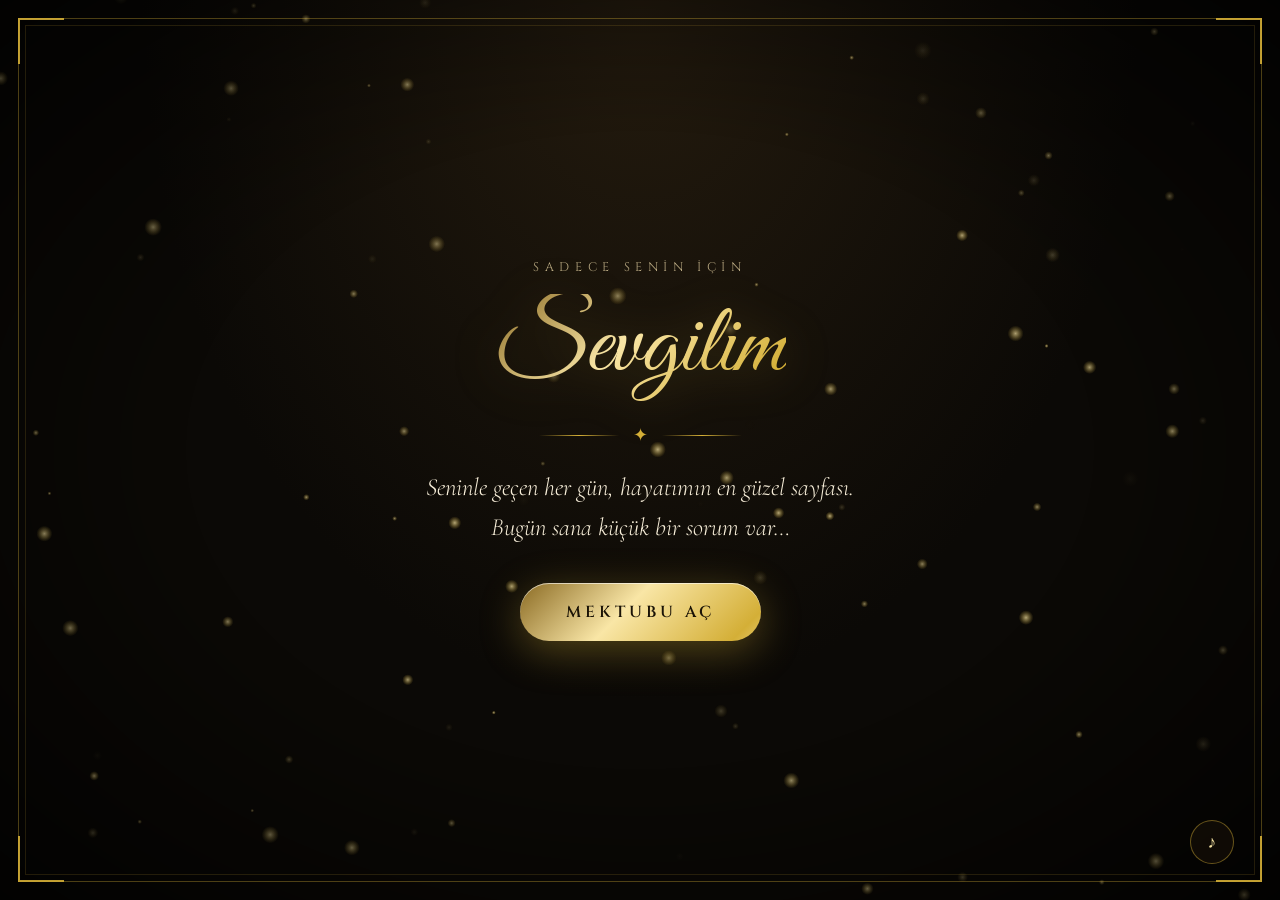
==== yildonumu/index.html @ 9462968a "Yıl dönümü date davet sayfası eklendi" ====
<!DOCTYPE html>
<html lang="tr">
<head>
<meta charset="UTF-8" />
<meta name="viewport" content="width=device-width, initial-scale=1.0, maximum-scale=1.0, user-scalable=no" />
<title>Bir Davet ♥</title>
<link rel="preconnect" href="https://fonts.googleapis.com" />
<link rel="preconnect" href="https://fonts.gstatic.com" crossorigin />
<link href="https://fonts.googleapis.com/css2?family=Cormorant+Garamond:ital,wght@0,300;0,400;0,600;1,300;1,400&family=Great+Vibes&family=Cinzel:wght@400;600&display=swap" rel="stylesheet" />
<style>
  :root {
    --bg: #0b0906;
    --bg2: #15110b;
    --gold1: #f9e6a6;
    --gold2: #d4af37;
    --gold3: #a8822a;
    --gold4: #6e531b;
    --cream: #f5ecd7;
    --muted: #b9a982;
    --gold-grad: linear-gradient(135deg, #8a6a23 0%, #f9e6a6 22%, #d4af37 45%, #fff3c4 60%, #b8902f 80%, #7a5a1c 100%);
  }
  * { box-sizing: border-box; margin: 0; padding: 0; }
  html, body { height: 100%; }
  body {
    background: radial-gradient(ellipse at top, #241b0e 0%, var(--bg) 55%) fixed, var(--bg);
    color: var(--cream);
    font-family: "Cormorant Garamond", serif;
    overflow: hidden;
    -webkit-font-smoothing: antialiased;
  }
  #particles { position: fixed; inset: 0; z-index: 0; pointer-events: none; }
  #confetti { position: fixed; inset: 0; z-index: 50; pointer-events: none; }

  /* Vignette + frame */
  .vignette { position: fixed; inset: 0; pointer-events: none; z-index: 1;
    background: radial-gradient(ellipse at center, transparent 50%, rgba(0,0,0,.75) 100%); }
  .frame { position: fixed; inset: 18px; z-index: 2; pointer-events: none;
    border: 1px solid rgba(212,175,55,.35); }
  .frame::before { content: ""; position: absolute; inset: 6px; border: 1px solid rgba(212,175,55,.15); }
  .corner { position: absolute; width: 46px; height: 46px; border-color: var(--gold2); border-style: solid; opacity: .9; }
  .corner.tl { top: -1px; left: -1px; border-width: 2px 0 0 2px; }
  .corner.tr { top: -1px; right: -1px; border-width: 2px 2px 0 0; }
  .corner.bl { bottom: -1px; left: -1px; border-width: 0 0 2px 2px; }
  .corner.br { bottom: -1px; right: -1px; border-width: 0 2px 2px 0; }

  /* Screens */
  .screen {
    position: fixed; inset: 0; z-index: 5;
    display: flex; flex-direction: column; align-items: center; justify-content: center;
    padding: 60px 28px; text-align: center;
    opacity: 0; visibility: hidden; transform: translateY(24px) scale(.98);
    transition: opacity .9s ease, transform .9s cubic-bezier(.2,.8,.2,1), visibility .9s;
    overflow-y: auto;
  }
  .screen.active { opacity: 1; visibility: visible; transform: none; }

  .gold-text {
    background: var(--gold-grad); background-size: 200% 200%;
    -webkit-background-clip: text; background-clip: text; color: transparent;
    animation: shimmer 6s ease-in-out infinite;
  }
  @keyframes shimmer { 0%,100% { background-position: 0% 50%; } 50% { background-position: 100% 50%; } }

  .eyebrow { font-family: "Cinzel", serif; letter-spacing: .45em; font-size: .78rem; color: var(--muted); text-transform: uppercase; margin-bottom: 18px; }
  .script { font-family: "Great Vibes", cursive; font-weight: 400; line-height: 1.1; }
  h1.script { font-size: clamp(3rem, 9vw, 6.2rem); filter: drop-shadow(0 4px 24px rgba(212,175,55,.25)); }
  h2.script { font-size: clamp(2.4rem, 6.5vw, 4.4rem); margin-bottom: 8px; }
  .lead { font-size: clamp(1.15rem, 2.6vw, 1.55rem); font-style: italic; color: var(--cream); opacity: .88; max-width: 640px; line-height: 1.6; font-weight: 300; }
  .question { font-family: "Cormorant Garamond", serif; font-size: clamp(1.6rem, 4.2vw, 2.6rem); font-weight: 400; max-width: 760px; line-height: 1.35; margin: 18px 0 44px; }

  .divider { display: flex; align-items: center; gap: 14px; margin: 22px auto; color: var(--gold2); }
  .divider span { width: 80px; height: 1px; background: linear-gradient(90deg, transparent, var(--gold2), transparent); }
  .divider i { font-style: normal; font-size: 1.1rem; }

  /* Ring emblem */
  .emblem { width: 110px; height: 110px; margin-bottom: 18px; position: relative; }
  .emblem svg { width: 100%; height: 100%; filter: drop-shadow(0 0 18px rgba(212,175,55,.45)); animation: float 5s ease-in-out infinite; }
  @keyframes float { 0%,100% { transform: translateY(0); } 50% { transform: translateY(-8px); } }

  /* Buttons */
  .btn-row { display: flex; gap: 28px; justify-content: center; align-items: center; min-height: 70px; position: relative; flex-wrap: wrap; }
  .btn {
    font-family: "Cinzel", serif; letter-spacing: .25em; font-size: 1rem; text-transform: uppercase;
    padding: 18px 46px; border-radius: 999px; cursor: pointer; border: none; position: relative;
    transition: transform .35s ease, box-shadow .35s ease, background .35s;
  }
  .btn-gold {
    background: var(--gold-grad); background-size: 200% 200%; color: #1a1306; font-weight: 600;
    box-shadow: 0 10px 40px rgba(212,175,55,.35), inset 0 1px 0 rgba(255,255,255,.6);
    animation: shimmer 5s ease-in-out infinite, pulse 2.4s ease-in-out infinite;
  }
  .btn-gold:hover { transform: translateY(-3px) scale(1.04); box-shadow: 0 16px 60px rgba(212,175,55,.55); }
  @keyframes pulse { 0%,100% { box-shadow: 0 10px 40px rgba(212,175,55,.35); } 50% { box-shadow: 0 10px 60px rgba(212,175,55,.6); } }
  .btn-ghost {
    background: rgba(255,255,255,.02); color: var(--gold1);
    border: 1px solid rgba(212,175,55,.55); backdrop-filter: blur(4px);
  }
  .btn-ghost:hover { background: rgba(212,175,55,.08); }
  #noBtn { transition: left .38s cubic-bezier(.3,1.4,.5,1), top .38s cubic-bezier(.3,1.4,.5,1), transform .3s ease, opacity .3s; z-index: 30; }
  #noBtn.runaway { position: fixed; }
  .no-msg { margin-top: 34px; min-height: 1.6em; font-style: italic; color: var(--gold1); font-size: 1.25rem; transition: opacity .4s; }

  /* Choice cards */
  .cards { display: grid; grid-template-columns: repeat(auto-fit, minmax(190px, 1fr)); gap: 20px; width: 100%; max-width: 980px; margin: 30px 0 36px; }
  .card {
    position: relative; padding: 28px 20px 24px; border-radius: 18px; cursor: pointer;
    background: linear-gradient(160deg, rgba(40,31,16,.85), rgba(16,12,7,.92));
    border: 1px solid rgba(212,175,55,.22);
    transition: transform .4s cubic-bezier(.2,.8,.2,1), border-color .4s, box-shadow .4s;
    overflow: hidden;
  }
  .card::before { content: ""; position: absolute; inset: 0; background: linear-gradient(120deg, transparent 30%, rgba(249,230,166,.12) 50%, transparent 70%); transform: translateX(-100%); transition: transform .9s; }
  .card:hover::before { transform: translateX(100%); }
  .card:hover { transform: translateY(-6px); border-color: rgba(212,175,55,.6); box-shadow: 0 18px 50px rgba(0,0,0,.5), 0 0 30px rgba(212,175,55,.12); }
  .card.selected { border-color: var(--gold2); box-shadow: 0 0 0 1px var(--gold2), 0 0 40px rgba(212,175,55,.3); }
  .card.selected::after { content: "✦"; position: absolute; top: 12px; right: 16px; color: var(--gold2); font-size: 1.1rem; }
  .card .ico { font-size: 2.4rem; margin-bottom: 12px; display: block; filter: saturate(.85); }
  .card h3 { font-family: "Cinzel", serif; font-weight: 600; letter-spacing: .12em; font-size: 1rem; color: var(--gold1); margin-bottom: 8px; text-transform: uppercase; }
  .card p { font-size: 1.05rem; color: var(--muted); font-style: italic; line-height: 1.4; }

  /* Date input */
  .date-wrap { display: flex; gap: 20px; flex-wrap: wrap; justify-content: center; margin: 30px 0 14px; }
  .field { display: flex; flex-direction: column; gap: 10px; align-items: center; }
  .field label { font-family: "Cinzel", serif; letter-spacing: .3em; font-size: .72rem; color: var(--muted); text-transform: uppercase; }
  .field input {
    background: rgba(20,15,8,.85); color: var(--gold1); border: 1px solid rgba(212,175,55,.45);
    border-radius: 14px; padding: 14px 20px; font-family: "Cormorant Garamond", serif; font-size: 1.3rem;
    color-scheme: dark; outline: none; min-width: 230px; text-align: center;
  }
  .field input:focus { border-color: var(--gold2); box-shadow: 0 0 24px rgba(212,175,55,.25); }
  .times { display: flex; flex-wrap: wrap; gap: 12px; justify-content: center; margin: 18px 0 36px; }
  .chip { padding: 12px 24px; border-radius: 999px; border: 1px solid rgba(212,175,55,.35); background: rgba(20,15,8,.7); color: var(--cream); font-family: "Cormorant Garamond", serif; font-size: 1.2rem; cursor: pointer; transition: all .3s; }
  .chip:hover { border-color: var(--gold2); }
  .chip.selected { background: var(--gold-grad); color: #1a1306; border-color: transparent; font-weight: 600; }

  .steps { position: fixed; top: 42px; left: 50%; transform: translateX(-50%); display: flex; gap: 10px; z-index: 10; opacity: 0; transition: opacity .6s; }
  .steps.show { opacity: 1; }
  .steps b { width: 28px; height: 2px; background: rgba(212,175,55,.2); transition: background .5s; }
  .steps b.on { background: var(--gold2); }

  .back { position: fixed; bottom: 40px; left: 50px; z-index: 10; background: none; border: none; color: var(--muted); font-family: "Cinzel", serif; letter-spacing: .25em; font-size: .75rem; cursor: pointer; opacity: 0; pointer-events: none; transition: opacity .5s, color .3s; }
  .back.show { opacity: 1; pointer-events: auto; }
  .back:hover { color: var(--gold1); }

  /* Invitation card */
  .invite {
    position: relative; max-width: 560px; width: 100%; padding: 54px 44px 44px;
    background: linear-gradient(170deg, #1d160b, #0f0b06);
    border-radius: 6px; box-shadow: 0 30px 90px rgba(0,0,0,.7), 0 0 60px rgba(212,175,55,.15);
    margin: 10px 0 30px;
  }
  .invite::before { content: ""; position: absolute; inset: 10px; border: 1px solid rgba(212,175,55,.55); pointer-events: none; }
  .invite::after { content: ""; position: absolute; inset: 16px; border: 1px solid rgba(212,175,55,.2); pointer-events: none; }
  .invite .seal { width: 64px; height: 64px; margin: -86px auto 18px; border-radius: 50%; background: var(--gold-grad); display: grid; place-items: center; color: #2a1d08; font-family: "Great Vibes", cursive; font-size: 2rem; box-shadow: 0 6px 24px rgba(212,175,55,.5); position: relative; z-index: 1; }
  .invite-row { display: flex; justify-content: space-between; gap: 16px; padding: 14px 0; border-bottom: 1px solid rgba(212,175,55,.15); text-align: left; }
  .invite-row:last-of-type { border-bottom: none; }
  .invite-row span:first-child { font-family: "Cinzel", serif; letter-spacing: .25em; font-size: .72rem; color: var(--muted); text-transform: uppercase; padding-top: 5px; }
  .invite-row span:last-child { font-size: 1.25rem; color: var(--gold1); text-align: right; }
  .invite .note { margin-top: 24px; font-style: italic; color: var(--cream); opacity: .85; font-size: 1.15rem; line-height: 1.6; }
  .invite .sign { font-family: "Great Vibes", cursive; font-size: 2.2rem; margin-top: 14px; }

  .heart-burst { position: fixed; pointer-events: none; z-index: 60; font-size: 1.4rem; animation: burst 1.4s ease-out forwards; }
  @keyframes burst { to { transform: translate(var(--dx), var(--dy)) scale(.4) rotate(var(--r)); opacity: 0; } }

  .fade-in-seq > * { opacity: 0; transform: translateY(14px); }
  .screen.active .fade-in-seq > * { animation: rise 1s cubic-bezier(.2,.8,.2,1) forwards; }
  .screen.active .fade-in-seq > *:nth-child(1) { animation-delay: .2s; }
  .screen.active .fade-in-seq > *:nth-child(2) { animation-delay: .45s; }
  .screen.active .fade-in-seq > *:nth-child(3) { animation-delay: .7s; }
  .screen.active .fade-in-seq > *:nth-child(4) { animation-delay: .95s; }
  .screen.active .fade-in-seq > *:nth-child(5) { animation-delay: 1.2s; }
  .screen.active .fade-in-seq > *:nth-child(6) { animation-delay: 1.45s; }
  .screen.active .fade-in-seq > *:nth-child(7) { animation-delay: 1.7s; }
  @keyframes rise { to { opacity: 1; transform: none; } }
  .fade-in-seq { display: flex; flex-direction: column; align-items: center; width: 100%; }

  .music { position: fixed; bottom: 36px; right: 46px; z-index: 10; width: 44px; height: 44px; border-radius: 50%; border: 1px solid rgba(212,175,55,.45); background: rgba(20,15,8,.7); color: var(--gold1); cursor: pointer; font-size: 1.1rem; }

  @media (max-width: 600px) {
    .frame { inset: 10px; }
    .invite { padding: 50px 24px 34px; }
    .back { left: 26px; bottom: 26px; }
    .music { right: 24px; bottom: 22px; }
    .btn { padding: 16px 34px; }
  }
</style>
</head>
<body>
<canvas id="particles"></canvas>
<canvas id="confetti"></canvas>
<div class="vignette"></div>
<div class="frame"><i class="corner tl"></i><i class="corner tr"></i><i class="corner bl"></i><i class="corner br"></i></div>

<div class="steps" id="steps"><b></b><b></b><b></b><b></b><b></b></div>
<button class="back" id="backBtn">← GERİ</button>
<button class="music" id="musicBtn" title="Müzik">♪</button>

<!-- 0: Açılış -->
<section class="screen active" id="s0">
  <div class="fade-in-seq">
    <div class="eyebrow">Sadece senin için</div>
    <h1 class="script gold-text" id="herNameTitle">Sevgilim</h1>
    <div class="divider"><span></span><i>✦</i><span></span></div>
    <p class="lead">Seninle geçen her gün, hayatımın en güzel sayfası.<br/>Bugün sana küçük bir sorum var…</p>
    <div style="height:36px"></div>
    <button class="btn btn-gold" data-go="1">Mektubu Aç</button>
  </div>
</section>

<!-- 1: Soru -->
<section class="screen" id="s1">
  <div class="fade-in-seq">
    <div class="emblem">
      <svg viewBox="0 0 120 120" fill="none">
        <defs>
          <linearGradient id="g" x1="0" y1="0" x2="1" y2="1">
            <stop offset="0" stop-color="#8a6a23"/><stop offset=".3" stop-color="#f9e6a6"/>
            <stop offset=".55" stop-color="#d4af37"/><stop offset=".75" stop-color="#fff3c4"/><stop offset="1" stop-color="#7a5a1c"/>
          </linearGradient>
        </defs>
        <circle cx="46" cy="70" r="28" stroke="url(#g)" stroke-width="5"/>
        <circle cx="74" cy="70" r="28" stroke="url(#g)" stroke-width="5"/>
        <path d="M60 14 l6 9 -6 9 -6 -9z" fill="url(#g)"/>
        <path d="M60 32 v8" stroke="url(#g)" stroke-width="2"/>
      </svg>
    </div>
    <div class="eyebrow" id="yearsEyebrow">Evlilik Yıl Dönümümüz</div>
    <h2 class="question">Yıl dönümümüzde benimle<br/><span class="script gold-text" style="font-size:1.6em">romantik bir akşam yemeğine</span><br/>çıkmak ister misin?</h2>
    <div class="btn-row" id="btnRow">
      <button class="btn btn-gold" id="yesBtn">Evet ♥</button>
      <button class="btn btn-ghost" id="noBtn">Hayır</button>
    </div>
    <div class="no-msg" id="noMsg"></div>
  </div>
</section>

<!-- 2: Evet kutlama -->
<section class="screen" id="s2">
  <div class="fade-in-seq">
    <div class="eyebrow">Biliyordum</div>
    <h1 class="script gold-text">Evet dedin!</h1>
    <div class="divider"><span></span><i>♥</i><span></span></div>
    <p class="lead">Kalbim yine sana ilk günkü gibi çarpıyor.<br/>Şimdi bu geceyi birlikte, en ince detayına kadar planlayalım.</p>
    <div style="height:40px"></div>
    <button class="btn btn-gold" data-go="3">Planlamaya Başla</button>
  </div>
</section>

<!-- 3: Tarih & saat -->
<section class="screen" id="s3">
  <div class="fade-in-seq">
    <div class="eyebrow">Birinci Adım</div>
    <h2 class="script gold-text">Ne zaman?</h2>
    <p class="lead">Takvimde yıldızla işaretleyeceğimiz geceyi sen seç.</p>
    <div class="date-wrap">
      <div class="field"><label>Tarih</label><input type="date" id="dateInput" /></div>
    </div>
    <div class="times" id="times">
      <button class="chip" data-v="19:00">19:00</button>
      <button class="chip" data-v="19:30">19:30</button>
      <button class="chip" data-v="20:00">20:00</button>
      <button class="chip" data-v="20:30">20:30</button>
      <button class="chip" data-v="21:00">21:00</button>
    </div>
    <button class="btn btn-gold" id="next3">Devam</button>
  </div>
</section>

<!-- 4: Mutfak -->
<section class="screen" id="s4">
  <div class="fade-in-seq">
    <div class="eyebrow">İkinci Adım</div>
    <h2 class="script gold-text">Canın ne çekiyor?</h2>
    <p class="lead">O geceki sofranın ruhunu sen belirle.</p>
    <div class="cards" data-group="cuisine">
      <div class="card" data-v="İtalyan Restoranı"><span class="ico">🍝</span><h3>İtalyan</h3><p>Mum ışığında trüflü makarna ve şarap</p></div>
      <div class="card" data-v="Japon & Suşi"><span class="ico">🍣</span><h3>Japon</h3><p>Zarif suşi tabakları, sakin bir atmosfer</p></div>
      <div class="card" data-v="Steakhouse"><span class="ico">🥩</span><h3>Steakhouse</h3><p>Kusursuz pişmiş et, kadife koltuklar</p></div>
      <div class="card" data-v="Boğaz'da Balık"><span class="ico">🐟</span><h3>Deniz Kenarı</h3><p>Boğaz manzarası eşliğinde balık</p></div>
      <div class="card" data-v="Fransız Bistrosu"><span class="ico">🥂</span><h3>Fransız</h3><p>Şampanya, şık tabaklar, Paris havası</p></div>
      <div class="card" data-v="Sürpriz – Bana bırak"><span class="ico">🎁</span><h3>Sürpriz</h3><p>Gözlerini kapat, gerisini bana bırak</p></div>
    </div>
    <button class="btn btn-gold" id="next4">Devam</button>
  </div>
</section>

<!-- 5: Tatlı -->
<section class="screen" id="s5">
  <div class="fade-in-seq">
    <div class="eyebrow">Üçüncü Adım</div>
    <h2 class="script gold-text">Ve en tatlı kısım…</h2>
    <p class="lead">Gecenin finalini hangi tatlıyla yapalım?</p>
    <div class="cards" data-group="dessert">
      <div class="card" data-v="Çikolatalı Sufle"><span class="ico">🍫</span><h3>Sufle</h3><p>Sıcacık, akışkan çikolata</p></div>
      <div class="card" data-v="Tiramisu"><span class="ico">☕</span><h3>Tiramisu</h3><p>İtalya'dan bir öpücük</p></div>
      <div class="card" data-v="Cheesecake"><span class="ico">🍰</span><h3>Cheesecake</h3><p>Frambuaz soslu, kremalı</p></div>
      <div class="card" data-v="Künefe"><span class="ico">🍯</span><h3>Künefe</h3><p>Çıtır, sıcak, bol fıstıklı</p></div>
    </div>
    <button class="btn btn-gold" id="next5">Devam</button>
  </div>
</section>

<!-- 6: Atmosfer -->
<section class="screen" id="s6">
  <div class="fade-in-seq">
    <div class="eyebrow">Son Adım</div>
    <h2 class="script gold-text">Gecenin havası</h2>
    <p class="lead">Ve son dokunuş… Gece yemekten sonra nasıl devam etsin?</p>
    <div class="cards" data-group="after">
      <div class="card" data-v="Sahilde uzun bir yürüyüş"><span class="ico">🌙</span><h3>Yürüyüş</h3><p>Ay ışığında, el ele sahilde</p></div>
      <div class="card" data-v="Rooftop'ta bir kadeh"><span class="ico">🍸</span><h3>Rooftop</h3><p>Şehrin ışıklarına karşı bir kadeh</p></div>
      <div class="card" data-v="Evde dans & film"><span class="ico">🎶</span><h3>Evde Dans</h3><p>Bizim şarkımız, loş ışık, film</p></div>
      <div class="card" data-v="Bir sürpriz daha"><span class="ico">✨</span><h3>Sürpriz</h3><p>Gecenin bir sırrı daha var…</p></div>
    </div>
    <button class="btn btn-gold" id="next6">Davetiyemi Hazırla</button>
  </div>
</section>

<!-- 7: Davetiye -->
<section class="screen" id="s7">
  <div class="fade-in-seq">
    <div class="eyebrow" style="margin-bottom:56px">Davetiyen hazır</div>
    <div class="invite">
      <div class="seal">♥</div>
      <div class="eyebrow" style="letter-spacing:.35em;margin-bottom:6px">Yıl Dönümü Daveti</div>
      <h2 class="script gold-text" id="inviteTitle" style="font-size:3rem">Sen & Ben</h2>
      <div class="divider"><span></span><i>✦</i><span></span></div>
      <div class="invite-row"><span>Tarih</span><span id="rDate">—</span></div>
      <div class="invite-row"><span>Saat</span><span id="rTime">—</span></div>
      <div class="invite-row"><span>Sofra</span><span id="rCuisine">—</span></div>
      <div class="invite-row"><span>Tatlı</span><span id="rDessert">—</span></div>
      <div class="invite-row"><span>Sonrası</span><span id="rAfter">—</span></div>
      <p class="note">Kıyafet: En güzel gülüşün.<br/>Tek şart: Telefonlar çantada, gözler bende. ♥</p>
      <div class="sign gold-text" id="signName">Seni seven kocan</div>
    </div>
    <div class="btn-row">
      <a class="btn btn-gold" id="waBtn" target="_blank" style="text-decoration:none">WhatsApp'tan Gönder</a>
      <button class="btn btn-ghost" id="restartBtn">Baştan</button>
    </div>
  </div>
</section>

<script>
/* ============ KİŞİSELLEŞTİR ============ */
const CONFIG = {
  herName: "Sevgilim",          // Eşinin adı / hitap (ör. "Ayşe" ya da "Prensesim")
  hisName: "Seni seven kocan",  // İmza
  years: 0,                     // Kaçıncı yıl dönümü? (0 = gösterme)
  whatsappNumber: ""            // Cevabın gelmesini istediğin numara, ör: "905321234567" (boş = kişi seçer)
};
/* ======================================= */

document.getElementById("herNameTitle").textContent = CONFIG.herName;
document.getElementById("signName").textContent = CONFIG.hisName;
if (CONFIG.years > 0) document.getElementById("yearsEyebrow").textContent = CONFIG.years + ". Evlilik Yıl Dönümümüz";

const state = { date: "", time: "", cuisine: "", dessert: "", after: "" };
let current = 0;
const navStack = [];
const stepsEl = document.getElementById("steps");
const backBtn = document.getElementById("backBtn");

function go(n, push = true) {
  const from = document.getElementById("s" + current);
  const to = document.getElementById("s" + n);
  if (!to || n === current) return;
  if (push) navStack.push(current);
  from.classList.remove("active");
  to.classList.add("active");
  current = n;
  // progress bar for planning steps 3..7
  stepsEl.classList.toggle("show", n >= 3);
  [...stepsEl.children].forEach((b, i) => b.classList.toggle("on", i <= n - 3));
  backBtn.classList.toggle("show", n >= 3);
  resetNo();
}
document.querySelectorAll("[data-go]").forEach(b => b.addEventListener("click", () => go(+b.dataset.go)));
backBtn.addEventListener("click", () => { const p = navStack.pop(); if (p !== undefined) go(p, false); });

/* ============ KAÇAN "HAYIR" BUTONU ============ */
const noBtn = document.getElementById("noBtn");
const yesBtn = document.getElementById("yesBtn");
const noMsg = document.getElementById("noMsg");
const msgs = [
  "Hmm, emin misin? 🤨",
  "Yanlış butona gidiyorsun galiba…",
  "O buton bugün çalışmıyor 😌",
  "Yakalayamazsın! 💨",
  "Kalbimi kırma ama 🥺",
  "Bak 'Evet' orada duruyor, çok yalnız…",
  "Pes et artık, sen de istiyorsun ♥",
  "Hayır diye bir seçenek yok aslında 😇"
];
let tries = 0, yesScale = 1;

function moveNo() {
  const r = noBtn.getBoundingClientRect();
  if (!noBtn.classList.contains("runaway")) {
    noBtn.style.left = r.left + "px";
    noBtn.style.top = r.top + "px";
    noBtn.classList.add("runaway");
    document.body.appendChild(noBtn); // sabit konumlandırma ebeveyn transform'undan etkilenmesin
    void noBtn.offsetWidth;
  }
  const pad = 40;
  const maxX = window.innerWidth - r.width - pad;
  const maxY = window.innerHeight - r.height - pad;
  let x, y, guard = 0;
  do {
    x = pad + Math.random() * (maxX - pad);
    y = pad + Math.random() * (maxY - pad);
    guard++;
  } while (guard < 30 && (Math.hypot(x - r.left, y - r.top) < 220 || overlapsYes(x, y, r)));
  noBtn.style.left = x + "px";
  noBtn.style.top = y + "px";
  noBtn.style.transform = `rotate(${(Math.random() * 30 - 15).toFixed(1)}deg)`;

  noMsg.textContent = msgs[tries % msgs.length];
  tries++;
  yesScale = Math.min(1.6, yesScale + 0.06);
  yesBtn.style.transform = `scale(${yesScale})`;
  if (tries > 6) noBtn.style.opacity = Math.max(0.35, 1 - (tries - 6) * 0.08);
}
function overlapsYes(x, y, r) {
  const y0 = yesBtn.getBoundingClientRect();
  return !(x + r.width + 20 < y0.left || x - 20 > y0.right || y + r.height + 20 < y0.top || y - 20 > y0.bottom);
}
function resetNo() {
  noBtn.classList.remove("runaway");
  document.getElementById("btnRow").appendChild(noBtn);
  noBtn.style.left = noBtn.style.top = noBtn.style.transform = "";
  noBtn.style.opacity = 1;
}
noBtn.addEventListener("mouseenter", moveNo);
noBtn.addEventListener("touchstart", e => { e.preventDefault(); moveNo(); }, { passive: false });
noBtn.addEventListener("click", e => { e.preventDefault(); moveNo(); });
noBtn.addEventListener("focus", () => noBtn.blur());
// Mouse yaklaşınca da kaçsın
document.addEventListener("mousemove", e => {
  if (current !== 1) return;
  const r = noBtn.getBoundingClientRect();
  const cx = r.left + r.width / 2, cy = r.top + r.height / 2;
  if (Math.hypot(e.clientX - cx, e.clientY - cy) < Math.max(r.width, r.height) * 0.75) moveNo();
});
window.addEventListener("resize", () => { if (noBtn.classList.contains("runaway")) moveNo(); });

yesBtn.addEventListener("click", e => {
  heartBurst(e.clientX, e.clientY);
  fireConfetti();
  setTimeout(() => go(2), 500);
});

/* ============ PLAN ADIMLARI ============ */
const dateInput = document.getElementById("dateInput");
const today = new Date();
dateInput.min = today.toISOString().split("T")[0];

document.querySelectorAll("#times .chip").forEach(c => c.addEventListener("click", () => {
  document.querySelectorAll("#times .chip").forEach(x => x.classList.remove("selected"));
  c.classList.add("selected"); state.time = c.dataset.v;
}));
document.querySelectorAll(".cards").forEach(group => {
  group.querySelectorAll(".card").forEach(card => card.addEventListener("click", e => {
    group.querySelectorAll(".card").forEach(x => x.classList.remove("selected"));
    card.classList.add("selected");
    state[group.dataset.group] = card.dataset.v;
    sparkle(e.clientX, e.clientY);
  }));
});

function need(cond, el) {
  if (cond) return true;
  el.animate([{ transform: "translateX(0)" }, { transform: "translateX(-8px)" }, { transform: "translateX(8px)" }, { transform: "translateX(0)" }], { duration: 350 });
  return false;
}
document.getElementById("next3").onclick = () => {
  state.date = dateInput.value;
  if (need(state.date, dateInput) && need(state.time, document.getElementById("times"))) go(4);
};
document.getElementById("next4").onclick = () => { if (need(state.cuisine, document.querySelector('[data-group="cuisine"]'))) go(5); };
document.getElementById("next5").onclick = () => { if (need(state.dessert, document.querySelector('[data-group="dessert"]'))) go(6); };
document.getElementById("next6").onclick = () => {
  if (!need(state.after, document.querySelector('[data-group="after"]'))) return;
  fillInvite(); go(7); setTimeout(fireConfetti, 600);
};

function fmtDate(v) {
  if (!v) return "—";
  const d = new Date(v + "T12:00:00");
  return d.toLocaleDateString("tr-TR", { day: "numeric", month: "long", year: "numeric", weekday: "long" });
}
function fillInvite() {
  document.getElementById("inviteTitle").textContent = CONFIG.herName + " & Ben";
  document.getElementById("rDate").textContent = fmtDate(state.date);
  document.getElementById("rTime").textContent = state.time;
  document.getElementById("rCuisine").textContent = state.cuisine;
  document.getElementById("rDessert").textContent = state.dessert;
  document.getElementById("rAfter").textContent = state.after;
  const text =
`💛 Yıl dönümü davetini kabul ediyorum! 💛

📅 Tarih: ${fmtDate(state.date)}
🕰 Saat: ${state.time}
🍽 Sofra: ${state.cuisine}
🍰 Tatlı: ${state.dessert}
🌙 Sonrası: ${state.after}

Seni seviyorum ♥`;
  const base = CONFIG.whatsappNumber ? `https://wa.me/${CONFIG.whatsappNumber}` : "https://wa.me/";
  document.getElementById("waBtn").href = `${base}?text=${encodeURIComponent(text)}`;
}
document.getElementById("restartBtn").onclick = () => {
  Object.keys(state).forEach(k => state[k] = "");
  document.querySelectorAll(".selected").forEach(x => x.classList.remove("selected"));
  dateInput.value = ""; tries = 0; yesScale = 1; yesBtn.style.transform = ""; noMsg.textContent = "";
  navStack.length = 0; go(0, false);
};

/* ============ EFEKTLER ============ */
function heartBurst(x, y) {
  for (let i = 0; i < 18; i++) {
    const h = document.createElement("div");
    h.className = "heart-burst";
    h.textContent = ["♥", "✦", "♡"][i % 3];
    h.style.left = x + "px"; h.style.top = y + "px";
    h.style.color = ["#f9e6a6", "#d4af37", "#fff3c4"][i % 3];
    const a = (Math.PI * 2 * i) / 18, d = 90 + Math.random() * 90;
    h.style.setProperty("--dx", Math.cos(a) * d + "px");
    h.style.setProperty("--dy", Math.sin(a) * d + "px");
    h.style.setProperty("--r", Math.random() * 360 + "deg");
    document.body.appendChild(h);
    setTimeout(() => h.remove(), 1500);
  }
}
function sparkle(x, y) {
  for (let i = 0; i < 8; i++) {
    const h = document.createElement("div");
    h.className = "heart-burst"; h.textContent = "✦";
    h.style.fontSize = ".9rem"; h.style.color = "#f9e6a6";
    h.style.left = x + "px"; h.style.top = y + "px";
    const a = Math.random() * Math.PI * 2, d = 30 + Math.random() * 50;
    h.style.setProperty("--dx", Math.cos(a) * d + "px");
    h.style.setProperty("--dy", Math.sin(a) * d + "px");
    h.style.setProperty("--r", "0deg");
    document.body.appendChild(h);
    setTimeout(() => h.remove(), 1500);
  }
}

// Altın toz partikülleri
const pc = document.getElementById("particles"), px = pc.getContext("2d");
let P = [];
function sizeCanvas(c) { c.width = innerWidth * devicePixelRatio; c.height = innerHeight * devicePixelRatio; c.style.width = innerWidth + "px"; c.style.height = innerHeight + "px"; }
function initParticles() {
  sizeCanvas(pc);
  const n = Math.min(110, Math.floor(innerWidth * innerHeight / 12000));
  P = Array.from({ length: n }, () => ({
    x: Math.random() * pc.width, y: Math.random() * pc.height,
    r: (Math.random() * 1.8 + .4) * devicePixelRatio,
    vy: -(Math.random() * .25 + .05) * devicePixelRatio,
    vx: (Math.random() - .5) * .15 * devicePixelRatio,
    a: Math.random() * Math.PI * 2, s: Math.random() * .02 + .005
  }));
}
function drawParticles() {
  px.clearRect(0, 0, pc.width, pc.height);
  for (const p of P) {
    p.x += p.vx; p.y += p.vy; p.a += p.s;
    if (p.y < -10) { p.y = pc.height + 10; p.x = Math.random() * pc.width; }
    const alpha = .35 + Math.sin(p.a) * .35;
    const g = px.createRadialGradient(p.x, p.y, 0, p.x, p.y, p.r * 4);
    g.addColorStop(0, `rgba(255,236,170,${alpha})`);
    g.addColorStop(1, "rgba(212,175,55,0)");
    px.fillStyle = g;
    px.beginPath(); px.arc(p.x, p.y, p.r * 4, 0, Math.PI * 2); px.fill();
  }
  requestAnimationFrame(drawParticles);
}
initParticles(); drawParticles();

// Altın konfeti
const cc = document.getElementById("confetti"), cx = cc.getContext("2d");
let C = [], confettiRunning = false;
function fireConfetti() {
  sizeCanvas(cc);
  const colors = ["#f9e6a6", "#d4af37", "#fff3c4", "#b8902f", "#ffffff"];
  for (let i = 0; i < 180; i++) {
    C.push({
      x: cc.width / 2 + (Math.random() - .5) * 200, y: cc.height * .55,
      vx: (Math.random() - .5) * 22 * devicePixelRatio, vy: -(Math.random() * 18 + 8) * devicePixelRatio,
      w: (Math.random() * 8 + 4) * devicePixelRatio, h: (Math.random() * 4 + 2) * devicePixelRatio,
      rot: Math.random() * 6, vr: (Math.random() - .5) * .3,
      c: colors[(Math.random() * colors.length) | 0], life: 0
    });
  }
  if (!confettiRunning) { confettiRunning = true; drawConfetti(); }
}
function drawConfetti() {
  cx.clearRect(0, 0, cc.width, cc.height);
  C = C.filter(p => p.y < cc.height + 40 && p.life < 400);
  for (const p of C) {
    p.vy += .45 * devicePixelRatio; p.vx *= .985; p.vy *= .985;
    p.x += p.vx; p.y += p.vy; p.rot += p.vr; p.life++;
    cx.save(); cx.translate(p.x, p.y); cx.rotate(p.rot);
    cx.fillStyle = p.c; cx.globalAlpha = .95;
    cx.fillRect(-p.w / 2, -p.h / 2, p.w, p.h * Math.abs(Math.cos(p.rot * 2)));
    cx.restore();
  }
  if (C.length) requestAnimationFrame(drawConfetti); else { confettiRunning = false; cx.clearRect(0, 0, cc.width, cc.height); }
}
window.addEventListener("resize", initParticles);

// Yumuşak romantik müzik (Web Audio – dosya gerekmez)
let audioCtx = null, playing = false, musicTimer = null;
const musicBtn = document.getElementById("musicBtn");
const chords = [[261.63, 329.63, 392.0, 493.88], [220.0, 261.63, 329.63, 392.0], [174.61, 220.0, 261.63, 329.63], [196.0, 246.94, 293.66, 392.0]];
function playChord(i) {
  const t = audioCtx.currentTime;
  chords[i % chords.length].forEach((f, k) => {
    const o = audioCtx.createOscillator(), g = audioCtx.createGain();
    o.type = "sine"; o.frequency.value = f;
    g.gain.setValueAtTime(0, t + k * .35);
    g.gain.linearRampToValueAtTime(.05, t + k * .35 + .05);
    g.gain.exponentialRampToValueAtTime(.0008, t + k * .35 + 3.2);
    o.connect(g).connect(audioCtx.destination);
    o.start(t + k * .35); o.stop(t + k * .35 + 3.3);
  });
}
musicBtn.onclick = () => {
  if (!audioCtx) audioCtx = new (window.AudioContext || window.webkitAudioContext)();
  playing = !playing;
  musicBtn.textContent = playing ? "❚❚" : "♪";
  if (playing) { let i = 0; playChord(i++); musicTimer = setInterval(() => playChord(i++), 2800); }
  else clearInterval(musicTimer);
};
</script>
</body>
</html>
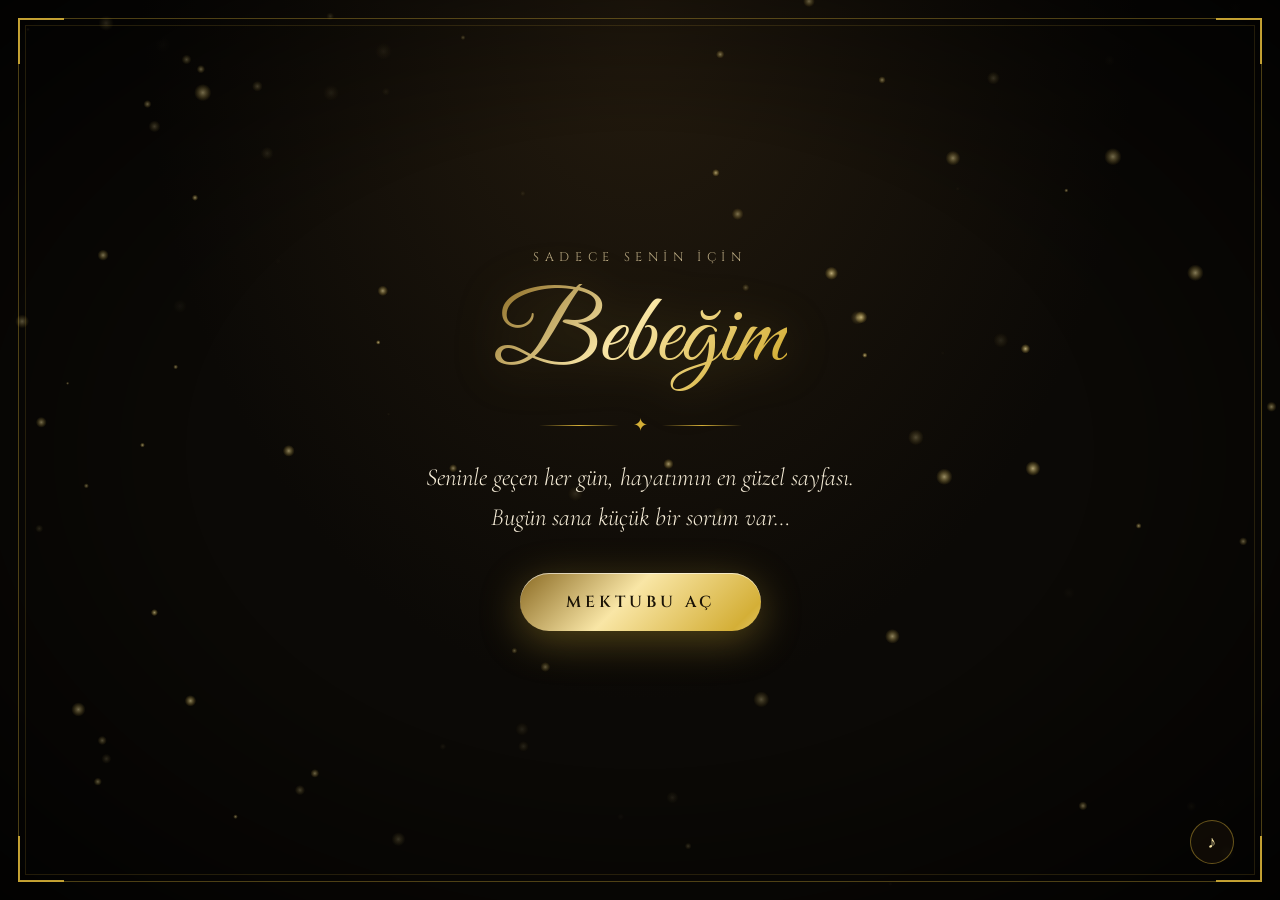
==== commit 5ab70651: "Yıl dönümü: Bebeğim hitabı, daha fazla seçenek" ====
--- a/yildonumu/index.html
+++ b/yildonumu/index.html
@@ -46,8 +46,8 @@
   /* Screens */
   .screen {
     position: fixed; inset: 0; z-index: 5;
-    display: flex; flex-direction: column; align-items: center; justify-content: center;
-    padding: 60px 28px; text-align: center;
+    display: flex; flex-direction: column; align-items: center; justify-content: flex-start;
+    padding: 70px 28px 90px; text-align: center;
     opacity: 0; visibility: hidden; transform: translateY(24px) scale(.98);
     transition: opacity .9s ease, transform .9s cubic-bezier(.2,.8,.2,1), visibility .9s;
     overflow-y: auto;
@@ -101,9 +101,9 @@
   .no-msg { margin-top: 34px; min-height: 1.6em; font-style: italic; color: var(--gold1); font-size: 1.25rem; transition: opacity .4s; }
 
   /* Choice cards */
-  .cards { display: grid; grid-template-columns: repeat(auto-fit, minmax(190px, 1fr)); gap: 20px; width: 100%; max-width: 980px; margin: 30px 0 36px; }
+  .cards { display: grid; grid-template-columns: repeat(auto-fill, minmax(165px, 1fr)); gap: 16px; width: 100%; max-width: 1080px; margin: 30px 0 36px; }
   .card {
-    position: relative; padding: 28px 20px 24px; border-radius: 18px; cursor: pointer;
+    position: relative; padding: 22px 16px 18px; border-radius: 18px; cursor: pointer;
     background: linear-gradient(160deg, rgba(40,31,16,.85), rgba(16,12,7,.92));
     border: 1px solid rgba(212,175,55,.22);
     transition: transform .4s cubic-bezier(.2,.8,.2,1), border-color .4s, box-shadow .4s;
@@ -114,7 +114,7 @@
   .card:hover { transform: translateY(-6px); border-color: rgba(212,175,55,.6); box-shadow: 0 18px 50px rgba(0,0,0,.5), 0 0 30px rgba(212,175,55,.12); }
   .card.selected { border-color: var(--gold2); box-shadow: 0 0 0 1px var(--gold2), 0 0 40px rgba(212,175,55,.3); }
   .card.selected::after { content: "✦"; position: absolute; top: 12px; right: 16px; color: var(--gold2); font-size: 1.1rem; }
-  .card .ico { font-size: 2.4rem; margin-bottom: 12px; display: block; filter: saturate(.85); }
+  .card .ico { font-size: 2.1rem; margin-bottom: 10px; display: block; filter: saturate(.85); }
   .card h3 { font-family: "Cinzel", serif; font-weight: 600; letter-spacing: .12em; font-size: 1rem; color: var(--gold1); margin-bottom: 8px; text-transform: uppercase; }
   .card p { font-size: 1.05rem; color: var(--muted); font-style: italic; line-height: 1.4; }
 
@@ -172,7 +172,7 @@
   .screen.active .fade-in-seq > *:nth-child(6) { animation-delay: 1.45s; }
   .screen.active .fade-in-seq > *:nth-child(7) { animation-delay: 1.7s; }
   @keyframes rise { to { opacity: 1; transform: none; } }
-  .fade-in-seq { display: flex; flex-direction: column; align-items: center; width: 100%; }
+  .fade-in-seq { display: flex; flex-direction: column; align-items: center; width: 100%; margin: auto 0; }
 
   .music { position: fixed; bottom: 36px; right: 46px; z-index: 10; width: 44px; height: 44px; border-radius: 50%; border: 1px solid rgba(212,175,55,.45); background: rgba(20,15,8,.7); color: var(--gold1); cursor: pointer; font-size: 1.1rem; }
 
@@ -182,6 +182,10 @@
     .back { left: 26px; bottom: 26px; }
     .music { right: 24px; bottom: 22px; }
     .btn { padding: 16px 34px; }
+    .cards { grid-template-columns: repeat(2, 1fr); gap: 12px; }
+    .card { padding: 18px 10px 14px; }
+    .card h3 { font-size: .85rem; letter-spacing: .08em; }
+    .card p { font-size: .95rem; }
   }
 </style>
 </head>
@@ -199,7 +203,7 @@
 <section class="screen active" id="s0">
   <div class="fade-in-seq">
     <div class="eyebrow">Sadece senin için</div>
-    <h1 class="script gold-text" id="herNameTitle">Sevgilim</h1>
+    <h1 class="script gold-text" id="herNameTitle">Bebeğim</h1>
     <div class="divider"><span></span><i>✦</i><span></span></div>
     <p class="lead">Seninle geçen her gün, hayatımın en güzel sayfası.<br/>Bugün sana küçük bir sorum var…</p>
     <div style="height:36px"></div>
@@ -256,11 +260,15 @@
       <div class="field"><label>Tarih</label><input type="date" id="dateInput" /></div>
     </div>
     <div class="times" id="times">
+      <button class="chip" data-v="18:00">18:00</button>
+      <button class="chip" data-v="18:30">18:30</button>
       <button class="chip" data-v="19:00">19:00</button>
       <button class="chip" data-v="19:30">19:30</button>
       <button class="chip" data-v="20:00">20:00</button>
       <button class="chip" data-v="20:30">20:30</button>
       <button class="chip" data-v="21:00">21:00</button>
+      <button class="chip" data-v="21:30">21:30</button>
+      <button class="chip" data-v="22:00">22:00</button>
     </div>
     <button class="btn btn-gold" id="next3">Devam</button>
   </div>
@@ -278,6 +286,14 @@
       <div class="card" data-v="Steakhouse"><span class="ico">🥩</span><h3>Steakhouse</h3><p>Kusursuz pişmiş et, kadife koltuklar</p></div>
       <div class="card" data-v="Boğaz'da Balık"><span class="ico">🐟</span><h3>Deniz Kenarı</h3><p>Boğaz manzarası eşliğinde balık</p></div>
       <div class="card" data-v="Fransız Bistrosu"><span class="ico">🥂</span><h3>Fransız</h3><p>Şampanya, şık tabaklar, Paris havası</p></div>
+      <div class="card" data-v="Fine Dining Tadım Menüsü"><span class="ico">🍽️</span><h3>Tadım Menüsü</h3><p>Şefin elinden 7 tabaklık bir yolculuk</p></div>
+      <div class="card" data-v="Meyhane"><span class="ico">🍷</span><h3>Meyhane</h3><p>Mezeler, fasıl ve bitmeyen sohbet</p></div>
+      <div class="card" data-v="Ocakbaşı & Kebap"><span class="ico">🔥</span><h3>Ocakbaşı</h3><p>Közde pişen lezzetler, sıcacık bir sofra</p></div>
+      <div class="card" data-v="Uzak Doğu – Thai & Çin"><span class="ico">🥢</span><h3>Uzak Doğu</h3><p>Baharatlı, egzotik ve renkli</p></div>
+      <div class="card" data-v="Meksika Mutfağı"><span class="ico">🌮</span><h3>Meksika</h3><p>Taco, guacamole ve margarita</p></div>
+      <div class="card" data-v="Hint Mutfağı"><span class="ico">🍛</span><h3>Hint</h3><p>Köri, naan ve büyülü baharatlar</p></div>
+      <div class="card" data-v="Rooftop Restoran"><span class="ico">🌆</span><h3>Rooftop</h3><p>Şehrin ışıkları ayaklarımızın altında</p></div>
+      <div class="card" data-v="Evde Romantik Yemek"><span class="ico">🕯️</span><h3>Evde Ben Pişiririm</h3><p>Mumlar, müzik ve şef kocan</p></div>
       <div class="card" data-v="Sürpriz – Bana bırak"><span class="ico">🎁</span><h3>Sürpriz</h3><p>Gözlerini kapat, gerisini bana bırak</p></div>
     </div>
     <button class="btn btn-gold" id="next4">Devam</button>
@@ -293,8 +309,16 @@
     <div class="cards" data-group="dessert">
       <div class="card" data-v="Çikolatalı Sufle"><span class="ico">🍫</span><h3>Sufle</h3><p>Sıcacık, akışkan çikolata</p></div>
       <div class="card" data-v="Tiramisu"><span class="ico">☕</span><h3>Tiramisu</h3><p>İtalya'dan bir öpücük</p></div>
-      <div class="card" data-v="Cheesecake"><span class="ico">🍰</span><h3>Cheesecake</h3><p>Frambuaz soslu, kremalı</p></div>
+      <div class="card" data-v="San Sebastian Cheesecake"><span class="ico">🍰</span><h3>Cheesecake</h3><p>Yanık yüzlü, kremalı San Sebastian</p></div>
       <div class="card" data-v="Künefe"><span class="ico">🍯</span><h3>Künefe</h3><p>Çıtır, sıcak, bol fıstıklı</p></div>
+      <div class="card" data-v="Crème Brûlée"><span class="ico">🍮</span><h3>Crème Brûlée</h3><p>Çıtır karamel, ipeksi krema</p></div>
+      <div class="card" data-v="Profiterol"><span class="ico">🧁</span><h3>Profiterol</h3><p>Bol çikolata soslu klasik</p></div>
+      <div class="card" data-v="Fıstıklı Baklava & Dondurma"><span class="ico">🥮</span><h3>Baklava</h3><p>Yanında kaymaklı dondurmayla</p></div>
+      <div class="card" data-v="Çikolata Fondü"><span class="ico">🍓</span><h3>Fondü</h3><p>Çilekleri birbirimize uzatalım</p></div>
+      <div class="card" data-v="İtalyan Gelato"><span class="ico">🍨</span><h3>Gelato</h3><p>Sahilde yürürken külahta</p></div>
+      <div class="card" data-v="Magnolia"><span class="ico">🍌</span><h3>Magnolia</h3><p>Muzlu, bisküvili, hafif</p></div>
+      <div class="card" data-v="Waffle"><span class="ico">🧇</span><h3>Waffle</h3><p>Meyveli, çikolatalı, bol mutlu</p></div>
+      <div class="card" data-v="Tatlı yerine sen yeter"><span class="ico">💋</span><h3>Sen</h3><p>En tatlı şey zaten karşımda</p></div>
     </div>
     <button class="btn btn-gold" id="next5">Devam</button>
   </div>
@@ -310,7 +334,15 @@
       <div class="card" data-v="Sahilde uzun bir yürüyüş"><span class="ico">🌙</span><h3>Yürüyüş</h3><p>Ay ışığında, el ele sahilde</p></div>
       <div class="card" data-v="Rooftop'ta bir kadeh"><span class="ico">🍸</span><h3>Rooftop</h3><p>Şehrin ışıklarına karşı bir kadeh</p></div>
       <div class="card" data-v="Evde dans & film"><span class="ico">🎶</span><h3>Evde Dans</h3><p>Bizim şarkımız, loş ışık, film</p></div>
-      <div class="card" data-v="Bir sürpriz daha"><span class="ico">✨</span><h3>Sürpriz</h3><p>Gecenin bir sırrı daha var…</p></div>
+      <div class="card" data-v="Boğaz'da tekne turu"><span class="ico">⛵</span><h3>Tekne Turu</h3><p>Gece Boğaz'ında, battaniyeye sarılı</p></div>
+      <div class="card" data-v="Caz bar & canlı müzik"><span class="ico">🎷</span><h3>Caz Bar</h3><p>Loş ışık, saksafon, sen ve ben</p></div>
+      <div class="card" data-v="Sinema"><span class="ico">🎬</span><h3>Sinema</h3><p>Tek patlamış mısır, iki pipet</p></div>
+      <div class="card" data-v="Karaoke"><span class="ico">🎤</span><h3>Karaoke</h3><p>Bizim şarkımızı bağıra bağıra</p></div>
+      <div class="card" data-v="Gece kahvesi & tatlı"><span class="ico">☕</span><h3>Kahve Molası</h3><p>Şirin bir kafede uzun sohbet</p></div>
+      <div class="card" data-v="Yıldız izleme"><span class="ico">✨</span><h3>Yıldızlar</h3><p>Şehirden uzakta, gökyüzüne bakarak</p></div>
+      <div class="card" data-v="Anı fotoğrafları çekimi"><span class="ico">📸</span><h3>Fotoğraf</h3><p>Bu geceyi ölümsüzleştirelim</p></div>
+      <div class="card" data-v="Otelde konaklama"><span class="ico">🏨</span><h3>Otel</h3><p>Gece hiç bitmesin</p></div>
+      <div class="card" data-v="Bir sürpriz daha"><span class="ico">🎁</span><h3>Sürpriz</h3><p>Gecenin bir sırrı daha var…</p></div>
     </div>
     <button class="btn btn-gold" id="next6">Davetiyemi Hazırla</button>
   </div>
@@ -343,7 +375,7 @@
 <script>
 /* ============ KİŞİSELLEŞTİR ============ */
 const CONFIG = {
-  herName: "Sevgilim",          // Eşinin adı / hitap (ör. "Ayşe" ya da "Prensesim")
+  herName: "Bebeğim",           // Eşinin adı / hitap (ör. "Ayşe" ya da "Prensesim")
   hisName: "Seni seven kocan",  // İmza
   years: 0,                     // Kaçıncı yıl dönümü? (0 = gösterme)
   whatsappNumber: ""            // Cevabın gelmesini istediğin numara, ör: "905321234567" (boş = kişi seçer)
@@ -366,6 +398,7 @@
   if (!to || n === current) return;
   if (push) navStack.push(current);
   from.classList.remove("active");
+  to.scrollTop = 0;
   to.classList.add("active");
   current = n;
   // progress bar for planning steps 3..7
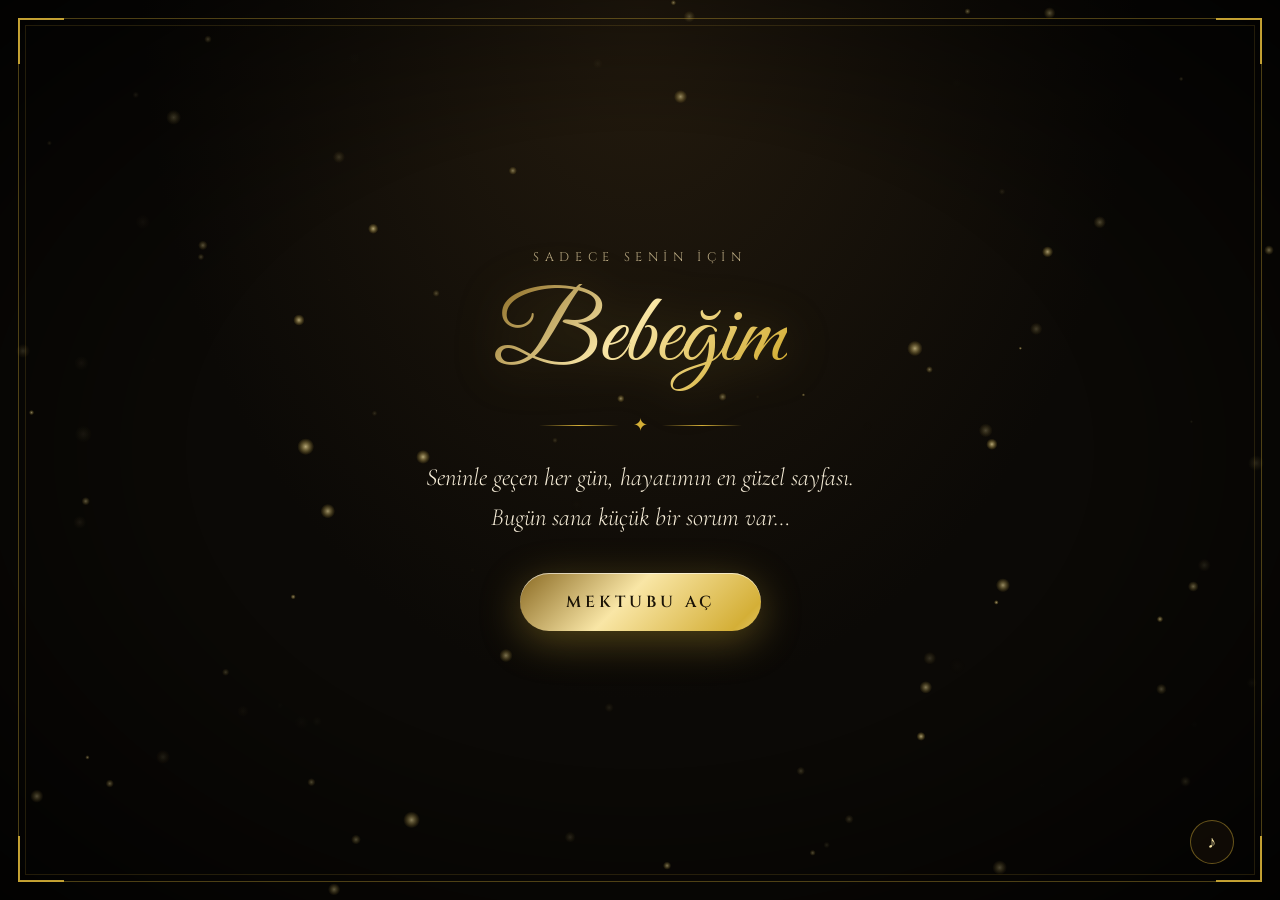
==== commit ac7e53e9: "Yıl dönümü: pizza, anı fotoğrafları, Total Eclipse of the Heart" ====
--- a/yildonumu/index.html
+++ b/yildonumu/index.html
@@ -176,6 +176,36 @@
 
   .music { position: fixed; bottom: 36px; right: 46px; z-index: 10; width: 44px; height: 44px; border-radius: 50%; border: 1px solid rgba(212,175,55,.45); background: rgba(20,15,8,.7); color: var(--gold1); cursor: pointer; font-size: 1.1rem; }
 
+
+  /* Anı fotoğrafları */
+  #memories { position: fixed; inset: 0; z-index: 4; pointer-events: none; overflow: hidden; }
+  .memory {
+    position: absolute; width: var(--w); padding: 10px 10px 34px; background: #f7f1e3;
+    border-radius: 3px; box-shadow: 0 20px 50px rgba(0,0,0,.65), 0 0 0 1px rgba(212,175,55,.5), 0 0 40px rgba(212,175,55,.18);
+    opacity: 0; transform: translateY(30px) rotate(var(--r)) scale(.85);
+    animation: memoryLife var(--life) cubic-bezier(.25,.8,.25,1) forwards;
+  }
+  .memory img { display: block; width: 100%; aspect-ratio: 4/5; object-fit: cover; border-radius: 2px; filter: sepia(.12) saturate(1.05); }
+  .memory::after { content: "♥"; position: absolute; bottom: 8px; left: 0; right: 0; text-align: center; font-size: .95rem; color: var(--gold3); }
+  .memory::before { content: ""; position: absolute; top: -10px; left: 50%; width: 70px; height: 20px; transform: translateX(-50%) rotate(-3deg); background: linear-gradient(90deg, rgba(212,175,55,.55), rgba(249,230,166,.75), rgba(212,175,55,.55)); }
+  @keyframes memoryLife {
+    0%   { opacity: 0; transform: translateY(40px) rotate(calc(var(--r) - 8deg)) scale(.8); filter: blur(6px); }
+    14%  { opacity: 1; transform: translateY(0) rotate(var(--r)) scale(1); filter: blur(0); }
+    80%  { opacity: 1; transform: translateY(-18px) rotate(calc(var(--r) + 3deg)) scale(1.02); filter: blur(0); }
+    100% { opacity: 0; transform: translateY(-50px) rotate(calc(var(--r) + 6deg)) scale(.9); filter: blur(5px); }
+  }
+
+  /* Müzik mini oynatıcı */
+  .player { position: fixed; right: 46px; bottom: 92px; z-index: 10; width: 220px; padding: 8px; border-radius: 12px;
+    background: rgba(20,15,8,.85); border: 1px solid rgba(212,175,55,.45); box-shadow: 0 10px 40px rgba(0,0,0,.6);
+    opacity: 0; transform: translateY(10px); pointer-events: none; transition: opacity .5s, transform .5s; }
+  .player.show { opacity: 1; transform: none; pointer-events: auto; }
+  .player .ytwrap { width: 204px; height: 115px; border-radius: 8px; overflow: hidden; }
+  .player .ytwrap iframe { width: 100%; height: 100%; border: 0; }
+  .player small { display: block; margin-top: 6px; font-family: "Cinzel", serif; font-size: .62rem; letter-spacing: .18em; color: var(--gold1); text-align: center; }
+  .music.playing { animation: pulse 2s ease-in-out infinite; background: var(--gold-grad); color: #1a1306; }
+  @media (max-width: 600px) { .player { right: 16px; bottom: 74px; } }
+
   @media (max-width: 600px) {
     .frame { inset: 10px; }
     .invite { padding: 50px 24px 34px; }
@@ -197,7 +227,10 @@
 
 <div class="steps" id="steps"><b></b><b></b><b></b><b></b><b></b></div>
 <button class="back" id="backBtn">← GERİ</button>
-<button class="music" id="musicBtn" title="Müzik">♪</button>
+<button class="music" id="musicBtn" title="Total Eclipse of the Heart">♪</button>
+<div class="player" id="player"><div class="ytwrap"><div id="yt"></div></div><small>♪ Total Eclipse of the Heart</small></div>
+<audio id="localAudio" preload="auto"></audio>
+<div id="memories"></div>
 
 <!-- 0: Açılış -->
 <section class="screen active" id="s0">
@@ -291,7 +324,7 @@
       <div class="card" data-v="Ocakbaşı & Kebap"><span class="ico">🔥</span><h3>Ocakbaşı</h3><p>Közde pişen lezzetler, sıcacık bir sofra</p></div>
       <div class="card" data-v="Uzak Doğu – Thai & Çin"><span class="ico">🥢</span><h3>Uzak Doğu</h3><p>Baharatlı, egzotik ve renkli</p></div>
       <div class="card" data-v="Meksika Mutfağı"><span class="ico">🌮</span><h3>Meksika</h3><p>Taco, guacamole ve margarita</p></div>
-      <div class="card" data-v="Hint Mutfağı"><span class="ico">🍛</span><h3>Hint</h3><p>Köri, naan ve büyülü baharatlar</p></div>
+      <div class="card" data-v="Napoli Pizzası"><span class="ico">🍕</span><h3>Pizza</h3><p>Taş fırında, ince hamur, bol mozzarella</p></div>
       <div class="card" data-v="Rooftop Restoran"><span class="ico">🌆</span><h3>Rooftop</h3><p>Şehrin ışıkları ayaklarımızın altında</p></div>
       <div class="card" data-v="Evde Romantik Yemek"><span class="ico">🕯️</span><h3>Evde Ben Pişiririm</h3><p>Mumlar, müzik ve şef kocan</p></div>
       <div class="card" data-v="Sürpriz – Bana bırak"><span class="ico">🎁</span><h3>Sürpriz</h3><p>Gözlerini kapat, gerisini bana bırak</p></div>
@@ -378,7 +411,12 @@
   herName: "Bebeğim",           // Eşinin adı / hitap (ör. "Ayşe" ya da "Prensesim")
   hisName: "Seni seven kocan",  // İmza
   years: 0,                     // Kaçıncı yıl dönümü? (0 = gösterme)
-  whatsappNumber: ""            // Cevabın gelmesini istediğin numara, ör: "905321234567" (boş = kişi seçer)
+  whatsappNumber: "",           // Cevabın gelmesini istediğin numara, ör: "905321234567" (boş = kişi seçer)
+  photos: ["foto/1.jpg", "foto/2.jpg", "foto/3.jpg", "foto/4.jpg", "foto/5.jpg", "foto/6.jpg"],
+  // Müzik: Bonnie Tyler – Total Eclipse of the Heart (nakarattan başlar)
+  youtubeId: "lcOxhH8N3Bo",     // Resmi klip
+  musicStart: 88,               // Saniye – "And I need you now tonight..." nakaratı. Kaydıysa buradan ayarla.
+  musicFile: ""                 // İstersen kendi mp3'ünü koy (ör. "muzik.mp3"); doluysa YouTube yerine bu çalar
 };
 /* ======================================= */
 
@@ -406,6 +444,7 @@
   [...stepsEl.children].forEach((b, i) => b.classList.toggle("on", i <= n - 3));
   backBtn.classList.toggle("show", n >= 3);
   resetNo();
+  if (n === 7) startMemories(); else stopMemories();
 }
 document.querySelectorAll("[data-go]").forEach(b => b.addEventListener("click", () => go(+b.dataset.go)));
 backBtn.addEventListener("click", () => { const p = navStack.pop(); if (p !== undefined) go(p, false); });
@@ -643,28 +682,89 @@
 }
 window.addEventListener("resize", initParticles);
 
-// Yumuşak romantik müzik (Web Audio – dosya gerekmez)
-let audioCtx = null, playing = false, musicTimer = null;
+/* ============ ANI FOTOĞRAFLARI ============ */
+const memEl = document.getElementById("memories");
+let memTimer = null, memIdx = 0, lastSide = "right";
+const shuffled = [...CONFIG.photos].sort(() => Math.random() - .5);
+CONFIG.photos.forEach(src => { const i = new Image(); i.src = src; }); // ön yükleme
+function spawnMemory() {
+  if (!shuffled.length) return;
+  const vw = innerWidth, vh = innerHeight;
+  const invite = document.querySelector(".invite").getBoundingClientRect();
+  const side = lastSide === "left" ? "right" : "left"; lastSide = side;
+  const w = Math.round(Math.min(230, Math.max(130, vw * .14)) * (0.85 + Math.random() * .3));
+  const h = w * 1.25 + 44;
+  const freeLeft = invite.left - 30, freeRight = vw - invite.right - 30;
+  const free = side === "left" ? freeLeft : freeRight;
+  let x;
+  if (free > w) x = side === "left" ? 24 + Math.random() * (free - w) : invite.right + 30 + Math.random() * (free - w);
+  else x = side === "left" ? 10 + Math.random() * 30 : vw - w - 10 - Math.random() * 30; // dar ekran
+  const y = 40 + Math.random() * Math.max(10, vh - h - 80);
+  const el = document.createElement("div");
+  el.className = "memory";
+  el.style.left = x + "px"; el.style.top = y + "px";
+  el.style.setProperty("--w", w + "px");
+  el.style.setProperty("--r", (Math.random() * 16 - 8).toFixed(1) + "deg");
+  const life = 6 + Math.random() * 2;
+  el.style.setProperty("--life", life + "s");
+  const img = document.createElement("img");
+  img.src = shuffled[memIdx++ % shuffled.length]; img.alt = "";
+  el.appendChild(img); memEl.appendChild(el);
+  setTimeout(() => el.remove(), life * 1000 + 100);
+}
+function startMemories() {
+  stopMemories();
+  setTimeout(spawnMemory, 900); setTimeout(spawnMemory, 2300);
+  memTimer = setInterval(spawnMemory, 2600);
+}
+function stopMemories() { clearInterval(memTimer); memTimer = null; memEl.innerHTML = ""; }
+
+/* ============ MÜZİK – Total Eclipse of the Heart ============ */
 const musicBtn = document.getElementById("musicBtn");
-const chords = [[261.63, 329.63, 392.0, 493.88], [220.0, 261.63, 329.63, 392.0], [174.61, 220.0, 261.63, 329.63], [196.0, 246.94, 293.66, 392.0]];
-function playChord(i) {
-  const t = audioCtx.currentTime;
-  chords[i % chords.length].forEach((f, k) => {
-    const o = audioCtx.createOscillator(), g = audioCtx.createGain();
-    o.type = "sine"; o.frequency.value = f;
-    g.gain.setValueAtTime(0, t + k * .35);
-    g.gain.linearRampToValueAtTime(.05, t + k * .35 + .05);
-    g.gain.exponentialRampToValueAtTime(.0008, t + k * .35 + 3.2);
-    o.connect(g).connect(audioCtx.destination);
-    o.start(t + k * .35); o.stop(t + k * .35 + 3.3);
-  });
+const playerBox = document.getElementById("player");
+const localAudio = document.getElementById("localAudio");
+let yt = null, ytReady = false, playing = false, startedOnce = false;
+
+function setPlayingUI(on) {
+  playing = on;
+  musicBtn.textContent = on ? "❚❚" : "♪";
+  musicBtn.classList.toggle("playing", on);
+  if (!CONFIG.musicFile) playerBox.classList.toggle("show", on);
+}
+if (CONFIG.musicFile) {
+  localAudio.src = CONFIG.musicFile;
+  localAudio.addEventListener("ended", () => { localAudio.currentTime = CONFIG.musicStart; localAudio.play(); });
+} else {
+  const tag = document.createElement("script");
+  tag.src = "https://www.youtube.com/iframe_api";
+  document.head.appendChild(tag);
+  window.onYouTubeIframeAPIReady = () => {
+    yt = new YT.Player("yt", {
+      videoId: CONFIG.youtubeId,
+      playerVars: { start: CONFIG.musicStart, autoplay: 0, controls: 1, playsinline: 1, rel: 0, modestbranding: 1 },
+      events: {
+        onReady: () => { ytReady = true; },
+        onStateChange: e => {
+          if (e.data === YT.PlayerState.PLAYING) setPlayingUI(true);
+          if (e.data === YT.PlayerState.PAUSED) setPlayingUI(false);
+          if (e.data === YT.PlayerState.ENDED) { yt.seekTo(CONFIG.musicStart, true); yt.playVideo(); }
+        }
+      }
+    });
+  };
 }
 musicBtn.onclick = () => {
-  if (!audioCtx) audioCtx = new (window.AudioContext || window.webkitAudioContext)();
-  playing = !playing;
-  musicBtn.textContent = playing ? "❚❚" : "♪";
-  if (playing) { let i = 0; playChord(i++); musicTimer = setInterval(() => playChord(i++), 2800); }
-  else clearInterval(musicTimer);
+  if (CONFIG.musicFile) {
+    if (playing) { localAudio.pause(); setPlayingUI(false); return; }
+    if (!startedOnce) { localAudio.currentTime = CONFIG.musicStart; startedOnce = true; }
+    localAudio.play().then(() => setPlayingUI(true)).catch(() => {});
+    return;
+  }
+  if (!ytReady) { playerBox.classList.add("show"); return; } // henüz yükleniyor; oynatıcıdan da başlatılabilir
+  if (playing) { yt.pauseVideo(); setPlayingUI(false); return; }
+  if (!startedOnce) { yt.seekTo(CONFIG.musicStart, true); startedOnce = true; }
+  yt.unMute(); yt.setVolume(80); yt.playVideo();
+  setPlayingUI(true);
 };
 </script>
 </body>
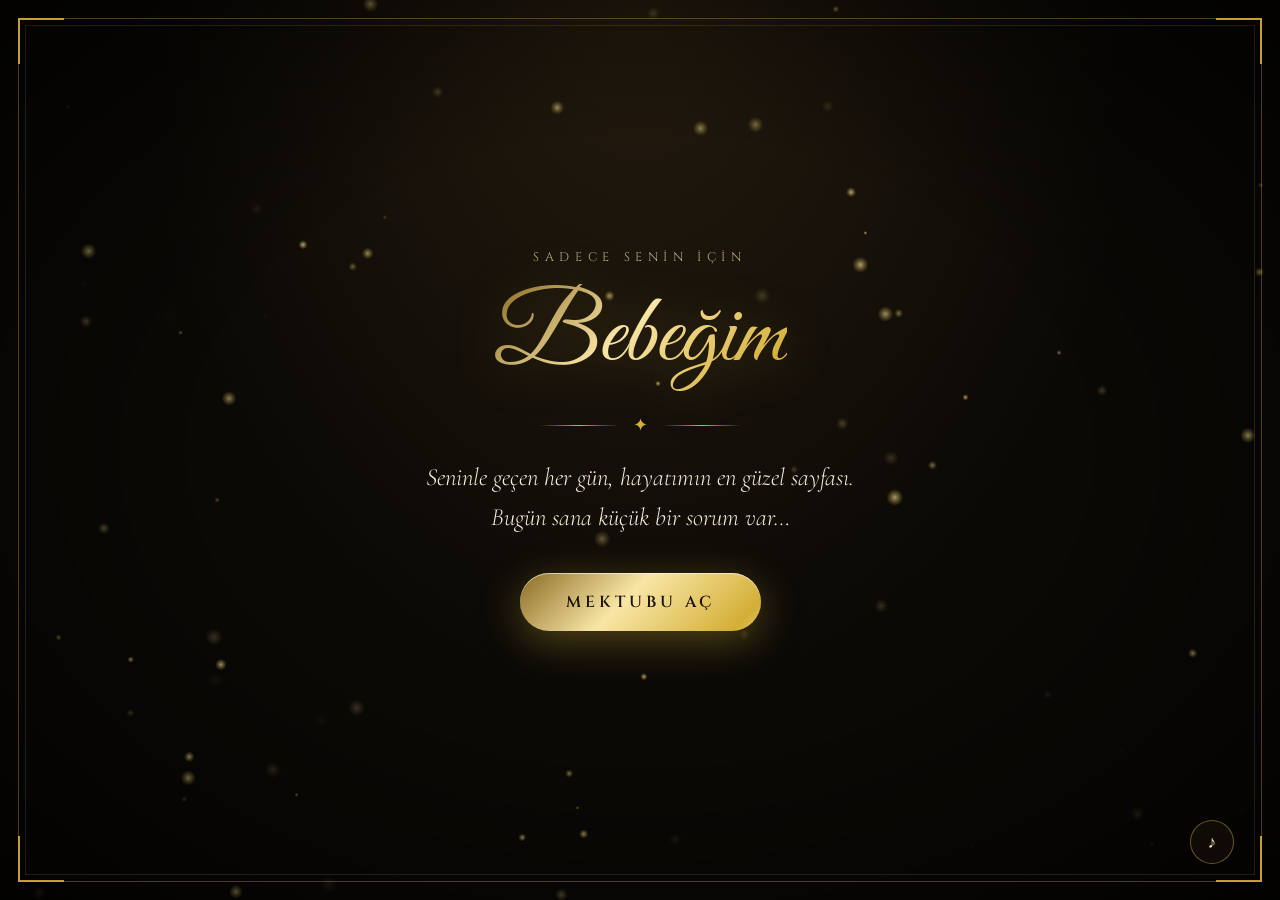
==== commit b5a97928: "Yıl dönümü: Avrupa ve Anadolu yakası en iyi 5 restoran listesi eklendi" ====
--- a/yildonumu/index.html
+++ b/yildonumu/index.html
@@ -176,6 +176,44 @@
 
   .music { position: fixed; bottom: 36px; right: 46px; z-index: 10; width: 44px; height: 44px; border-radius: 50%; border: 1px solid rgba(212,175,55,.45); background: rgba(20,15,8,.7); color: var(--gold1); cursor: pointer; font-size: 1.1rem; }
 
+
+
+  /* Restoran önerileri */
+  .resto { width: 100%; max-width: 980px; margin: 10px 0 40px; }
+  .resto .sub { font-size: 1.15rem; font-style: italic; color: var(--muted); margin: 4px 0 22px; }
+  .tabs { display: inline-flex; padding: 5px; border-radius: 999px; border: 1px solid rgba(212,175,55,.4); background: rgba(20,15,8,.7); margin-bottom: 26px; }
+  .tab { padding: 11px 26px; border-radius: 999px; border: none; background: none; color: var(--cream); font-family: "Cinzel", serif; letter-spacing: .18em; font-size: .78rem; cursor: pointer; transition: all .35s; }
+  .tab.on { background: var(--gold-grad); color: #1a1306; font-weight: 600; box-shadow: 0 6px 24px rgba(212,175,55,.35); }
+  .rlist { display: flex; flex-direction: column; gap: 14px; text-align: left; }
+  .rcard { position: relative; display: grid; grid-template-columns: 54px 1fr auto; gap: 18px; align-items: center; padding: 18px 22px; border-radius: 16px;
+    background: linear-gradient(160deg, rgba(40,31,16,.88), rgba(16,12,7,.94)); border: 1px solid rgba(212,175,55,.22);
+    opacity: 0; transform: translateY(14px); animation: rise .7s cubic-bezier(.2,.8,.2,1) forwards; transition: border-color .3s, box-shadow .3s; }
+  .rcard:hover { border-color: rgba(212,175,55,.55); }
+  .rcard.top { border-color: var(--gold2); box-shadow: 0 0 0 1px rgba(212,175,55,.6), 0 0 50px rgba(212,175,55,.2); padding: 26px 22px; }
+  .rcard.chosen { box-shadow: 0 0 0 2px var(--gold1), 0 0 50px rgba(249,230,166,.3); }
+  .rank { width: 54px; height: 54px; border-radius: 50%; display: grid; place-items: center; font-family: "Cinzel", serif; font-size: 1.3rem; color: var(--gold1); border: 1px solid rgba(212,175,55,.5); }
+  .rcard.top .rank { background: var(--gold-grad); color: #1a1306; border: none; font-size: 1.5rem; }
+  .badge { position: absolute; top: -12px; left: 22px; padding: 4px 14px; border-radius: 999px; background: var(--gold-grad); color: #1a1306; font-family: "Cinzel", serif; font-size: .66rem; letter-spacing: .18em; font-weight: 600; box-shadow: 0 4px 16px rgba(212,175,55,.4); }
+  .rname { font-family: "Cinzel", serif; font-size: 1.12rem; letter-spacing: .06em; color: var(--gold1); }
+  .rcard.top .rname { font-size: 1.3rem; }
+  .rmeta { display: flex; flex-wrap: wrap; gap: 6px 14px; align-items: center; margin: 4px 0 8px; font-size: 1.05rem; color: var(--muted); }
+  .stars { color: var(--gold2); letter-spacing: 1px; }
+  .stars b { color: var(--gold1); font-weight: 600; margin-right: 4px; }
+  .feats { display: flex; flex-wrap: wrap; gap: 6px; }
+  .feat { font-size: .92rem; padding: 3px 11px; border-radius: 999px; border: 1px solid rgba(212,175,55,.28); color: var(--cream); background: rgba(212,175,55,.06); }
+  .ractions { display: flex; flex-direction: column; gap: 8px; }
+  .rbtn { padding: 9px 16px; border-radius: 999px; font-family: "Cinzel", serif; font-size: .66rem; letter-spacing: .16em; text-decoration: none; text-align: center; cursor: pointer; white-space: nowrap; border: 1px solid rgba(212,175,55,.5); background: none; color: var(--gold1); transition: all .3s; }
+  .rbtn:hover { background: rgba(212,175,55,.12); }
+  .rbtn.pick { background: var(--gold-grad); color: #1a1306; border: none; font-weight: 600; }
+  .rnote { margin-top: 14px; font-size: .95rem; color: var(--muted); font-style: italic; opacity: .8; }
+  .rempty { padding: 30px; border: 1px dashed rgba(212,175,55,.35); border-radius: 16px; font-size: 1.25rem; font-style: italic; color: var(--gold1); }
+  @media (max-width: 600px) {
+    .rcard { grid-template-columns: 40px 1fr; padding: 18px 16px; gap: 12px; }
+    .rank { width: 40px; height: 40px; font-size: 1rem; }
+    .ractions { grid-column: 1 / -1; flex-direction: row; }
+    .ractions .rbtn { flex: 1; }
+    .tab { padding: 10px 16px; font-size: .68rem; }
+  }
 
   /* Anı fotoğrafları */
   #memories { position: fixed; inset: 0; z-index: 4; pointer-events: none; overflow: hidden; }
@@ -393,10 +431,23 @@
       <div class="invite-row"><span>Tarih</span><span id="rDate">—</span></div>
       <div class="invite-row"><span>Saat</span><span id="rTime">—</span></div>
       <div class="invite-row"><span>Sofra</span><span id="rCuisine">—</span></div>
+      <div class="invite-row" id="rPlaceRow" style="display:none"><span>Mekân</span><span id="rPlace">—</span></div>
       <div class="invite-row"><span>Tatlı</span><span id="rDessert">—</span></div>
       <div class="invite-row"><span>Sonrası</span><span id="rAfter">—</span></div>
       <p class="note">Kıyafet: En güzel gülüşün.<br/>Tek şart: Telefonlar çantada, gözler bende. ♥</p>
       <div class="sign gold-text" id="signName">Seni seven kocan</div>
+    </div>
+    <div class="resto" id="resto">
+      <div class="divider"><span></span><i>✦</i><span></span></div>
+      <div class="eyebrow" style="margin-bottom:6px">Google Haritalar'a göre</div>
+      <h2 class="script gold-text">Sana layık mekânlar</h2>
+      <p class="sub" id="restoSub">Seçimine göre İstanbul'un en yüksek puanlı restoranları</p>
+      <div class="tabs">
+        <button class="tab on" data-side="avrupa">Avrupa Yakası</button>
+        <button class="tab" data-side="anadolu">Anadolu Yakası</button>
+      </div>
+      <div class="rlist" id="rlist"></div>
+      <p class="rnote" id="rnote"></p>
     </div>
     <div class="btn-row">
       <a class="btn btn-gold" id="waBtn" target="_blank" style="text-decoration:none">WhatsApp'tan Gönder</a>
@@ -405,6 +456,7 @@
   </div>
 </section>
 
+<script src="restaurants.js"></script>
 <script>
 /* ============ KİŞİSELLEŞTİR ============ */
 const CONFIG = {
@@ -416,6 +468,7 @@
   // Müzik: Bonnie Tyler – Total Eclipse of the Heart (nakarattan başlar)
   youtubeId: "lcOxhH8N3Bo",     // Resmi klip
   musicStart: 88,               // Saniye – "And I need you now tonight..." nakaratı. Kaydıysa buradan ayarla.
+  googleMapsApiKey: "",         // (İsteğe bağlı) Google Maps JS + Places API (New) anahtarı → puanlar canlı gelir
   musicFile: ""                 // İstersen kendi mp3'ünü koy (ör. "muzik.mp3"); doluysa YouTube yerine bu çalar
 };
 /* ======================================= */
@@ -424,7 +477,7 @@
 document.getElementById("signName").textContent = CONFIG.hisName;
 if (CONFIG.years > 0) document.getElementById("yearsEyebrow").textContent = CONFIG.years + ". Evlilik Yıl Dönümümüz";
 
-const state = { date: "", time: "", cuisine: "", dessert: "", after: "" };
+const state = { date: "", time: "", cuisine: "", dessert: "", after: "", place: "" };
 let current = 0;
 const navStack = [];
 const stepsEl = document.getElementById("steps");
@@ -553,7 +606,7 @@
 document.getElementById("next5").onclick = () => { if (need(state.dessert, document.querySelector('[data-group="dessert"]'))) go(6); };
 document.getElementById("next6").onclick = () => {
   if (!need(state.after, document.querySelector('[data-group="after"]'))) return;
-  fillInvite(); go(7); setTimeout(fireConfetti, 600);
+  state.place = ""; fillInvite(); loadResto(); go(7); setTimeout(fireConfetti, 600);
 };
 
 function fmtDate(v) {
@@ -568,12 +621,14 @@
   document.getElementById("rCuisine").textContent = state.cuisine;
   document.getElementById("rDessert").textContent = state.dessert;
   document.getElementById("rAfter").textContent = state.after;
+  document.getElementById("rPlaceRow").style.display = state.place ? "" : "none";
+  document.getElementById("rPlace").textContent = state.place;
   const text =
 `💛 Yıl dönümü davetini kabul ediyorum! 💛
 
 📅 Tarih: ${fmtDate(state.date)}
 🕰 Saat: ${state.time}
-🍽 Sofra: ${state.cuisine}
+🍽 Sofra: ${state.cuisine}${state.place ? `\n📍 Mekân: ${state.place}` : ""}
 🍰 Tatlı: ${state.dessert}
 🌙 Sonrası: ${state.after}
 
@@ -581,6 +636,125 @@
   const base = CONFIG.whatsappNumber ? `https://wa.me/${CONFIG.whatsappNumber}` : "https://wa.me/";
   document.getElementById("waBtn").href = `${base}?text=${encodeURIComponent(text)}`;
 }
+
+/* ============ RESTORAN ÖNERİLERİ ============ */
+const restoState = { side: "avrupa", data: null, live: false };
+const ANADOLU = ["Kadıköy","Üsküdar","Ataşehir","Maltepe","Kartal","Pendik","Beykoz","Ümraniye","Çekmeköy","Sancaktepe","Tuzla","Sultanbeyli","Şile","Adalar","Moda","Bağdat","Suadiye","Caddebostan","Çengelköy","Kandilli","Kuzguncuk","Fenerbahçe","Erenköy","Göztepe","Kalamış"];
+const LIVE_QUERY = {
+  "İtalyan Restoranı": "İtalyan restoranı", "Japon & Suşi": "suşi japon restoranı", "Steakhouse": "steakhouse",
+  "Boğaz'da Balık": "balık restoranı deniz kenarı", "Fransız Bistrosu": "Fransız restoranı", "Fine Dining Tadım Menüsü": "fine dining tadım menüsü",
+  "Meyhane": "meyhane", "Ocakbaşı & Kebap": "ocakbaşı kebap", "Uzak Doğu – Thai & Çin": "Thai Çin restoranı",
+  "Meksika Mutfağı": "Meksika restoranı", "Napoli Pizzası": "Napoli pizza", "Rooftop Restoran": "rooftop restoran manzaralı"
+};
+function restoKey() {
+  const c = state.cuisine;
+  if (c.startsWith("Sürpriz")) return "Fine Dining Tadım Menüsü";
+  return c;
+}
+const esc = t => String(t ?? "").replace(/[&<>"']/g, m => ({ "&": "&amp;", "<": "&lt;", ">": "&gt;", '"': "&quot;", "'": "&#39;" }[m]));
+function starStr(r) { const full = Math.round(r); return "★".repeat(full) + "☆".repeat(5 - full); }
+function mapsUrl(x) { return x.url || `https://www.google.com/maps/search/?api=1&query=${encodeURIComponent(x.name + " " + (x.area || "") + " İstanbul")}`; }
+
+function renderResto() {
+  const box = document.getElementById("rlist");
+  const note = document.getElementById("rnote");
+  const restoEl = document.getElementById("resto");
+  if (state.cuisine.startsWith("Evde")) {
+    restoEl.querySelector(".tabs").style.display = "none";
+    box.innerHTML = `<div class="rempty">Bu gece restoran yok… En özel mekân bizim evimiz, şef de kocan 👨‍🍳♥</div>`;
+    note.textContent = ""; return;
+  }
+  restoEl.querySelector(".tabs").style.display = "";
+  const list = (restoState.data?.[restoState.side] || []).slice().sort((a, b) => (b.rating || 0) - (a.rating || 0)).slice(0, 5);
+  if (!list.length) { box.innerHTML = `<div class="rempty">Bu yaka için öneri bulunamadı.</div>`; return; }
+  box.innerHTML = list.map((x, i) => `
+    <div class="rcard ${i === 0 ? "top" : ""} ${state.place && state.place.startsWith(x.name) ? "chosen" : ""}" style="animation-delay:${i * 0.09}s">
+      ${i === 0 ? `<span class="badge">👑 En Yüksek Puan</span>` : ""}
+      <div class="rank">${i + 1}</div>
+      <div>
+        <div class="rname">${esc(x.name)}</div>
+        <div class="rmeta">
+          <span class="stars"><b>${x.rating ? x.rating.toFixed(1) : "—"}</b>${x.rating ? starStr(x.rating) : ""}</span>
+          ${x.count ? `<span>(${x.count.toLocaleString("tr-TR")} yorum)</span>` : ""}
+          <span>📍 ${esc(x.area)}</span>
+          ${x.price ? `<span style="color:var(--gold2)">${"₺".repeat(x.price)}</span>` : ""}
+        </div>
+        <div class="feats">${(x.features || []).map(f => `<span class="feat">${esc(f)}</span>`).join("")}</div>
+      </div>
+      <div class="ractions">
+        <a class="rbtn" href="${mapsUrl(x)}" target="_blank" rel="noopener">Haritada Gör</a>
+        <button class="rbtn pick" data-name="${esc(x.name)}" data-area="${esc(x.area)}">${state.place && state.place.startsWith(x.name) ? "Seçildi ♥" : "Burayı Seç"}</button>
+      </div>
+    </div>`).join("");
+  box.querySelectorAll(".pick").forEach(b => b.onclick = e => {
+    state.place = `${b.dataset.name} (${b.dataset.area})`;
+    fillInvite(); renderResto(); heartBurst(e.clientX, e.clientY);
+    document.querySelector(".invite").scrollIntoView({ behavior: "smooth", block: "center" });
+  });
+  note.textContent = restoState.live
+    ? "Puanlar ve yorum sayıları Google Haritalar'dan canlı alınmıştır."
+    : "Puanlar Google Haritalar verilerine dayanır, yaklaşık değerlerdir; güncel puan için \"Haritada Gör\"e dokun.";
+}
+document.querySelectorAll(".tab").forEach(t => t.onclick = () => {
+  document.querySelectorAll(".tab").forEach(x => x.classList.remove("on"));
+  t.classList.add("on"); restoState.side = t.dataset.side; renderResto();
+});
+
+let mapsLoading = null;
+function loadMaps() {
+  if (mapsLoading) return mapsLoading;
+  mapsLoading = new Promise((res, rej) => {
+    window.__mapsReady = res;
+    const sc = document.createElement("script");
+    sc.src = `https://maps.googleapis.com/maps/api/js?key=${encodeURIComponent(CONFIG.googleMapsApiKey)}&v=weekly&loading=async&language=tr&region=TR&callback=__mapsReady`;
+    sc.onerror = rej; document.head.appendChild(sc);
+  });
+  return mapsLoading;
+}
+async function fetchLive(key) {
+  await loadMaps();
+  const { Place } = await google.maps.importLibrary("places");
+  const q = LIVE_QUERY[key] || key;
+  const fields = ["displayName", "rating", "userRatingCount", "formattedAddress", "priceLevel", "googleMapsURI", "types"];
+  const priceMap = { INEXPENSIVE: 1, MODERATE: 2, EXPENSIVE: 3, VERY_EXPENSIVE: 4 };
+  const run = async side => {
+    const { places } = await Place.searchByText({
+      textQuery: `${q} İstanbul ${side === "avrupa" ? "Avrupa Yakası Beşiktaş Beyoğlu Sarıyer Şişli" : "Anadolu Yakası Kadıköy Üsküdar"}`,
+      fields, maxResultCount: 20, language: "tr", region: "tr"
+    });
+    return places
+      .filter(p => (p.userRatingCount || 0) >= 150)
+      .filter(p => { const a = p.formattedAddress || ""; const isAn = ANADOLU.some(d => a.includes(d)); return side === "anadolu" ? isAn : !isAn; })
+      .map(p => {
+        const addr = (p.formattedAddress || "").split(",").map(s => s.trim());
+        const area = (addr.find(x => /\//.test(x)) || addr[1] || "İstanbul").replace(/^\d+\s*/, "").replace("/İstanbul", "");
+        const feats = [];
+        if (p.userRatingCount > 3000) feats.push("Çok popüler");
+        if (p.rating >= 4.7) feats.push("Mükemmel yorumlar");
+        if ((p.types || []).includes("bar")) feats.push("Bar");
+        feats.push(key.split(" ")[0]);
+        return { name: p.displayName, area, rating: p.rating, count: p.userRatingCount, price: priceMap[p.priceLevel] || 0, url: p.googleMapsURI, features: feats };
+      })
+      .sort((a, b) => b.rating - a.rating || b.count - a.count).slice(0, 5);
+  };
+  const [avrupa, anadolu] = await Promise.all([run("avrupa"), run("anadolu")]);
+  if (!avrupa.length && !anadolu.length) throw new Error("empty");
+  return { avrupa, anadolu };
+}
+async function loadResto() {
+  const key = restoKey();
+  document.getElementById("restoSub").textContent = state.cuisine.startsWith("Evde")
+    ? "Bu gece dışarı çıkmıyoruz 😉"
+    : `"${state.cuisine}" seçimine göre İstanbul'un en yüksek puanlı restoranları`;
+  restoState.data = (window.RESTAURANTS || {})[key] || null;
+  restoState.live = false;
+  renderResto();
+  if (CONFIG.googleMapsApiKey && !state.cuisine.startsWith("Evde")) {
+    try { restoState.data = await fetchLive(key); restoState.live = true; renderResto(); }
+    catch (err) { console.warn("Canlı Google verisi alınamadı, hazır liste kullanılıyor:", err); }
+  }
+}
+
 document.getElementById("restartBtn").onclick = () => {
   Object.keys(state).forEach(k => state[k] = "");
   document.querySelectorAll(".selected").forEach(x => x.classList.remove("selected"));
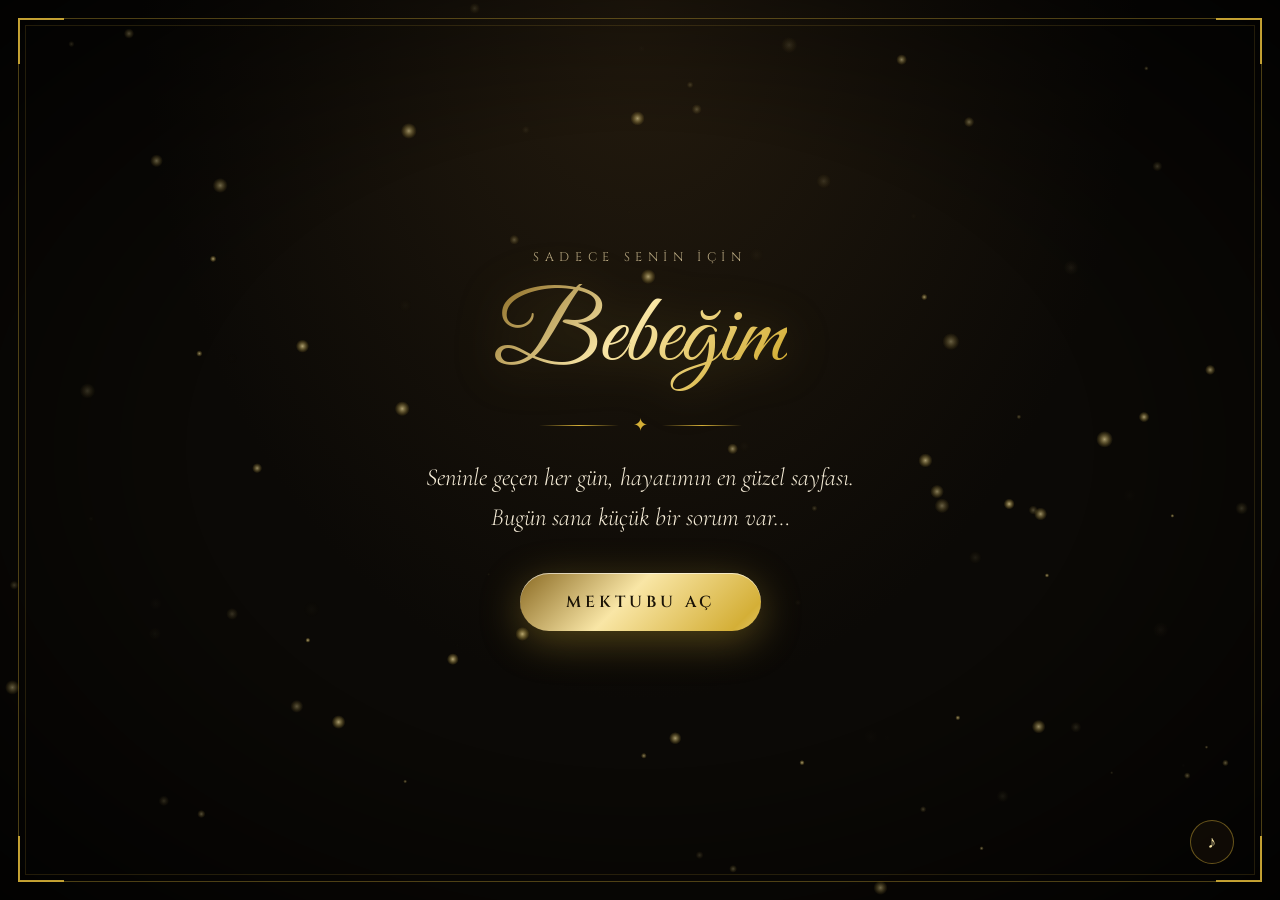
==== commit 02de3d1c: "Yıl dönümü: 120 restoranın gerçek Google Haritalar puan ve yorum sayıları güncellendi" ====
--- a/yildonumu/index.html
+++ b/yildonumu/index.html
@@ -665,7 +665,7 @@
     note.textContent = ""; return;
   }
   restoEl.querySelector(".tabs").style.display = "";
-  const list = (restoState.data?.[restoState.side] || []).slice().sort((a, b) => (b.rating || 0) - (a.rating || 0)).slice(0, 5);
+      const list = (restoState.data?.[restoState.side] || []).slice().sort((a, b) => (b.rating || 0) - (a.rating || 0) || (b.count || 0) - (a.count || 0)).slice(0, 5);
   if (!list.length) { box.innerHTML = `<div class="rempty">Bu yaka için öneri bulunamadı.</div>`; return; }
   box.innerHTML = list.map((x, i) => `
     <div class="rcard ${i === 0 ? "top" : ""} ${state.place && state.place.startsWith(x.name) ? "chosen" : ""}" style="animation-delay:${i * 0.09}s">
@@ -674,7 +674,7 @@
       <div>
         <div class="rname">${esc(x.name)}</div>
         <div class="rmeta">
-          <span class="stars"><b>${x.rating ? x.rating.toFixed(1) : "—"}</b>${x.rating ? starStr(x.rating) : ""}</span>
+          <span class="stars"><b>${x.rating ? x.rating.toFixed(1).replace(".", ",") : "—"}</b>${x.rating ? starStr(x.rating) : ""}</span>
           ${x.count ? `<span>(${x.count.toLocaleString("tr-TR")} yorum)</span>` : ""}
           <span>📍 ${esc(x.area)}</span>
           ${x.price ? `<span style="color:var(--gold2)">${"₺".repeat(x.price)}</span>` : ""}
@@ -691,9 +691,7 @@
     fillInvite(); renderResto(); heartBurst(e.clientX, e.clientY);
     document.querySelector(".invite").scrollIntoView({ behavior: "smooth", block: "center" });
   });
-  note.textContent = restoState.live
-    ? "Puanlar ve yorum sayıları Google Haritalar'dan canlı alınmıştır."
-    : "Puanlar Google Haritalar verilerine dayanır, yaklaşık değerlerdir; güncel puan için \"Haritada Gör\"e dokun.";
+  note.textContent = "Puanlar ve yorum sayıları doğrudan Google Haritalar'dan alınmıştır; konum ve detaylar için \"Haritada Gör\"e dokun.";
 }
 document.querySelectorAll(".tab").forEach(t => t.onclick = () => {
   document.querySelectorAll(".tab").forEach(x => x.classList.remove("on"));
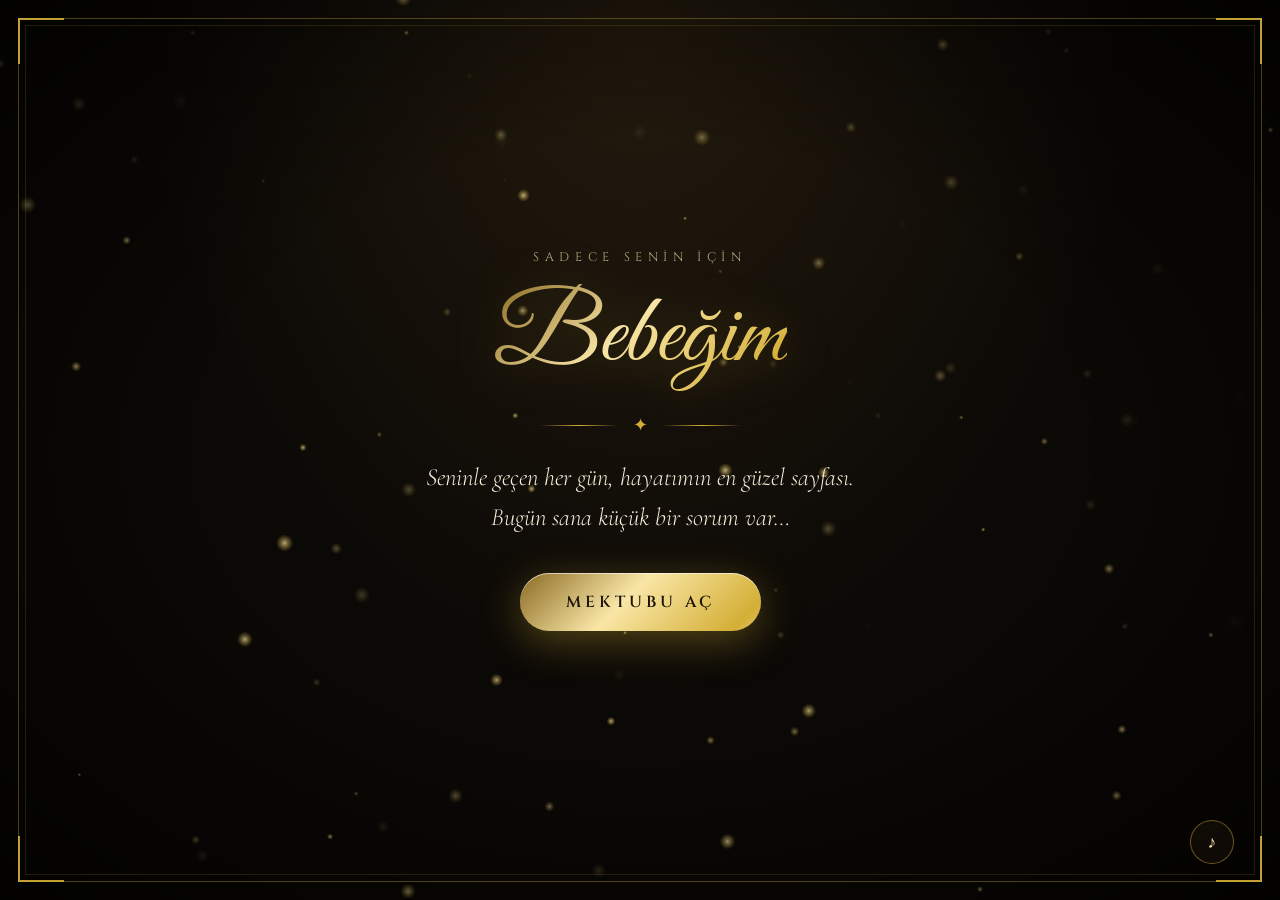
==== commit fe92f53b: "Yıl dönümü: Tüm restoranlara hover ile büyüyen 2'şer gerçek Google Haritalar fotoğrafı eklendi" ====
--- a/yildonumu/index.html
+++ b/yildonumu/index.html
@@ -185,10 +185,19 @@
   .tab { padding: 11px 26px; border-radius: 999px; border: none; background: none; color: var(--cream); font-family: "Cinzel", serif; letter-spacing: .18em; font-size: .78rem; cursor: pointer; transition: all .35s; }
   .tab.on { background: var(--gold-grad); color: #1a1306; font-weight: 600; box-shadow: 0 6px 24px rgba(212,175,55,.35); }
   .rlist { display: flex; flex-direction: column; gap: 14px; text-align: left; }
-  .rcard { position: relative; display: grid; grid-template-columns: 54px 1fr auto; gap: 18px; align-items: center; padding: 18px 22px; border-radius: 16px;
+  .rcard { position: relative; display: grid; grid-template-columns: 54px 1fr auto auto; gap: 18px; align-items: center; padding: 18px 22px; border-radius: 16px;
     background: linear-gradient(160deg, rgba(40,31,16,.88), rgba(16,12,7,.94)); border: 1px solid rgba(212,175,55,.22);
     opacity: 0; transform: translateY(14px); animation: rise .7s cubic-bezier(.2,.8,.2,1) forwards; transition: border-color .3s, box-shadow .3s; }
-  .rcard:hover { border-color: rgba(212,175,55,.55); }
+  .rcard:hover { border-color: rgba(212,175,55,.55); z-index: 20; }
+  .rphotos { display: flex; gap: 12px; align-items: center; }
+  .rphoto { position: relative; width: 108px; height: 76px; border-radius: 10px; overflow: hidden; border: 1px solid rgba(212,175,55,.45);
+    box-shadow: 0 6px 18px rgba(0,0,0,.55); cursor: zoom-in; background: #140f08;
+    transition: transform .38s cubic-bezier(.2,.85,.25,1.15), box-shadow .38s ease, border-color .3s; }
+  .rphoto img { width: 100%; height: 100%; object-fit: cover; display: block; transition: transform .5s ease; }
+  .rphoto span { position: absolute; bottom: 4px; right: 6px; padding: 1px 6px; border-radius: 6px; background: rgba(11,9,6,.75);
+    border: 1px solid rgba(212,175,55,.35); font-family: "Cinzel", serif; font-size: .52rem; letter-spacing: .12em; color: var(--gold1); pointer-events: none; }
+  .rphoto:hover { transform: scale(2.45) translateY(-6px); z-index: 40; border-color: var(--gold1);
+    box-shadow: 0 22px 55px rgba(0,0,0,.88), 0 0 28px rgba(212,175,55,.45); }
   .rcard.top { border-color: var(--gold2); box-shadow: 0 0 0 1px rgba(212,175,55,.6), 0 0 50px rgba(212,175,55,.2); padding: 26px 22px; }
   .rcard.chosen { box-shadow: 0 0 0 2px var(--gold1), 0 0 50px rgba(249,230,166,.3); }
   .rank { width: 54px; height: 54px; border-radius: 50%; display: grid; place-items: center; font-family: "Cinzel", serif; font-size: 1.3rem; color: var(--gold1); border: 1px solid rgba(212,175,55,.5); }
@@ -207,9 +216,12 @@
   .rbtn.pick { background: var(--gold-grad); color: #1a1306; border: none; font-weight: 600; }
   .rnote { margin-top: 14px; font-size: .95rem; color: var(--muted); font-style: italic; opacity: .8; }
   .rempty { padding: 30px; border: 1px dashed rgba(212,175,55,.35); border-radius: 16px; font-size: 1.25rem; font-style: italic; color: var(--gold1); }
-  @media (max-width: 600px) {
+  @media (max-width: 780px) {
     .rcard { grid-template-columns: 40px 1fr; padding: 18px 16px; gap: 12px; }
     .rank { width: 40px; height: 40px; font-size: 1rem; }
+    .rphotos { grid-column: 1 / -1; justify-content: center; }
+    .rphoto { flex: 1; max-width: 160px; height: 92px; }
+    .rphoto:hover { transform: scale(1.65); }
     .ractions { grid-column: 1 / -1; flex-direction: row; }
     .ractions .rbtn { flex: 1; }
     .tab { padding: 10px 16px; font-size: .68rem; }
@@ -681,6 +693,10 @@
         </div>
         <div class="feats">${(x.features || []).map(f => `<span class="feat">${esc(f)}</span>`).join("")}</div>
       </div>
+      ${(x.photos && x.photos.length) ? `
+      <div class="rphotos">
+        ${x.photos.slice(0, 2).map((p, idx) => `<div class="rphoto"><img src="${esc(p)}" alt="${esc(x.name)}" loading="lazy" /><span>${idx === 0 ? "DIŞ / GÖRÜNÜM" : "İÇ / DETAY"}</span></div>`).join("")}
+      </div>` : `<div></div>`}
       <div class="ractions">
         <a class="rbtn" href="${mapsUrl(x)}" target="_blank" rel="noopener">Haritada Gör</a>
         <button class="rbtn pick" data-name="${esc(x.name)}" data-area="${esc(x.area)}">${state.place && state.place.startsWith(x.name) ? "Seçildi ♥" : "Burayı Seç"}</button>
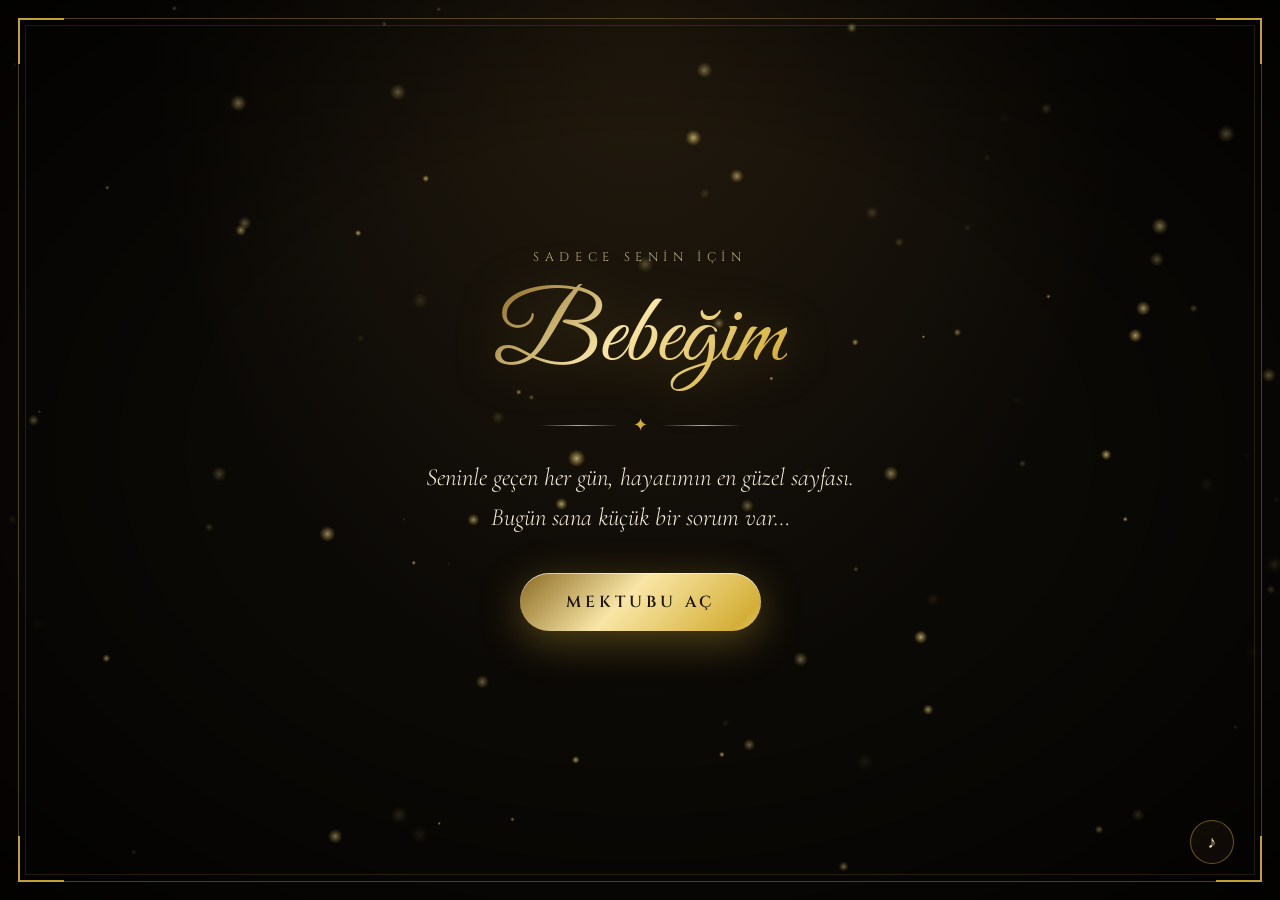
==== commit 09ffa587: "Yıl dönümü: Restoran fotoğraflarındaki etiket yazıları kaldırıldı" ====
--- a/yildonumu/index.html
+++ b/yildonumu/index.html
@@ -194,8 +194,6 @@
     box-shadow: 0 6px 18px rgba(0,0,0,.55); cursor: zoom-in; background: #140f08;
     transition: transform .38s cubic-bezier(.2,.85,.25,1.15), box-shadow .38s ease, border-color .3s; }
   .rphoto img { width: 100%; height: 100%; object-fit: cover; display: block; transition: transform .5s ease; }
-  .rphoto span { position: absolute; bottom: 4px; right: 6px; padding: 1px 6px; border-radius: 6px; background: rgba(11,9,6,.75);
-    border: 1px solid rgba(212,175,55,.35); font-family: "Cinzel", serif; font-size: .52rem; letter-spacing: .12em; color: var(--gold1); pointer-events: none; }
   .rphoto:hover { transform: scale(2.45) translateY(-6px); z-index: 40; border-color: var(--gold1);
     box-shadow: 0 22px 55px rgba(0,0,0,.88), 0 0 28px rgba(212,175,55,.45); }
   .rcard.top { border-color: var(--gold2); box-shadow: 0 0 0 1px rgba(212,175,55,.6), 0 0 50px rgba(212,175,55,.2); padding: 26px 22px; }
@@ -695,7 +693,7 @@
       </div>
       ${(x.photos && x.photos.length) ? `
       <div class="rphotos">
-        ${x.photos.slice(0, 2).map((p, idx) => `<div class="rphoto"><img src="${esc(p)}" alt="${esc(x.name)}" loading="lazy" /><span>${idx === 0 ? "DIŞ / GÖRÜNÜM" : "İÇ / DETAY"}</span></div>`).join("")}
+        ${x.photos.slice(0, 2).map(p => `<div class="rphoto"><img src="${esc(p)}" alt="${esc(x.name)}" loading="lazy" /></div>`).join("")}
       </div>` : `<div></div>`}
       <div class="ractions">
         <a class="rbtn" href="${mapsUrl(x)}" target="_blank" rel="noopener">Haritada Gör</a>
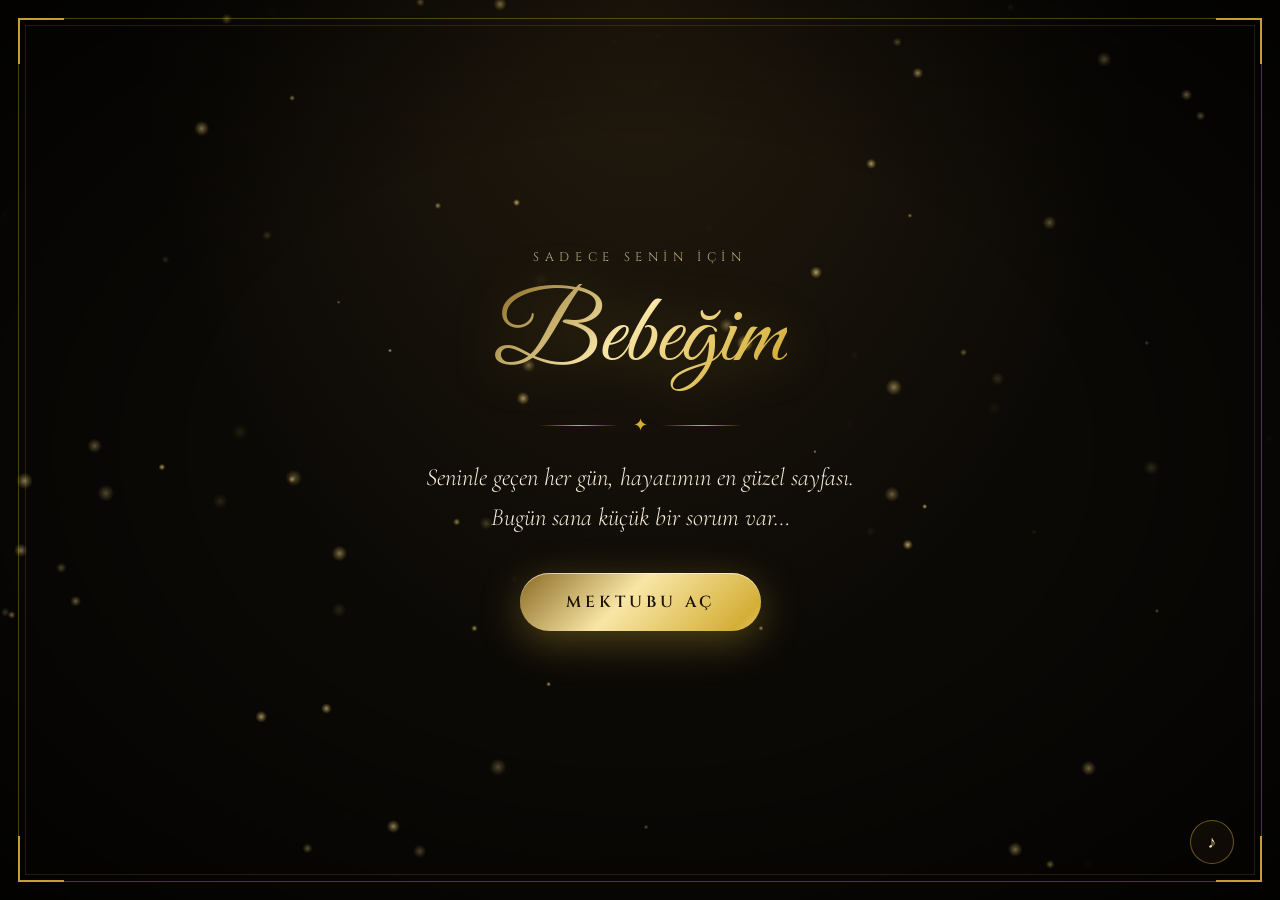
==== commit 7eba6479: "Yıl dönümü: Son sayfada mutfak değiştirici ve davetiyede otomatik mekan adı gösterimi eklendi" ====
--- a/yildonumu/index.html
+++ b/yildonumu/index.html
@@ -181,9 +181,18 @@
   /* Restoran önerileri */
   .resto { width: 100%; max-width: 980px; margin: 10px 0 40px; }
   .resto .sub { font-size: 1.15rem; font-style: italic; color: var(--muted); margin: 4px 0 22px; }
-  .tabs { display: inline-flex; padding: 5px; border-radius: 999px; border: 1px solid rgba(212,175,55,.4); background: rgba(20,15,8,.7); margin-bottom: 26px; }
+  .rcontrols { display: flex; flex-wrap: wrap; gap: 14px; justify-content: center; align-items: center; margin-bottom: 26px; }
+  .tabs { display: inline-flex; padding: 5px; border-radius: 999px; border: 1px solid rgba(212,175,55,.4); background: rgba(20,15,8,.7); }
   .tab { padding: 11px 26px; border-radius: 999px; border: none; background: none; color: var(--cream); font-family: "Cinzel", serif; letter-spacing: .18em; font-size: .78rem; cursor: pointer; transition: all .35s; }
   .tab.on { background: var(--gold-grad); color: #1a1306; font-weight: 600; box-shadow: 0 6px 24px rgba(212,175,55,.35); }
+  .cselect-wrap { position: relative; display: inline-flex; align-items: center; }
+  .cselect { appearance: none; -webkit-appearance: none; padding: 12px 42px 12px 22px; border-radius: 999px;
+    border: 1px solid rgba(212,175,55,.55); background: rgba(20,15,8,.85); color: var(--gold1);
+    font-family: "Cinzel", serif; letter-spacing: .14em; font-size: .76rem; text-transform: uppercase; cursor: pointer;
+    box-shadow: 0 6px 24px rgba(0,0,0,.45); transition: border-color .3s, box-shadow .3s; outline: none; }
+  .cselect:hover, .cselect:focus { border-color: var(--gold2); box-shadow: 0 0 24px rgba(212,175,55,.28); }
+  .cselect option { background: #140f08; color: var(--gold1); font-family: "Cormorant Garamond", serif; font-size: 1.05rem; }
+  .cselect-wrap::after { content: "▾"; position: absolute; right: 18px; color: var(--gold2); pointer-events: none; font-size: .9rem; }
   .rlist { display: flex; flex-direction: column; gap: 14px; text-align: left; }
   .rcard { position: relative; display: grid; grid-template-columns: 54px 1fr auto auto; gap: 18px; align-items: center; padding: 18px 22px; border-radius: 16px;
     background: linear-gradient(160deg, rgba(40,31,16,.88), rgba(16,12,7,.94)); border: 1px solid rgba(212,175,55,.22);
@@ -452,9 +461,28 @@
       <div class="eyebrow" style="margin-bottom:6px">Google Haritalar'a göre</div>
       <h2 class="script gold-text">Sana layık mekânlar</h2>
       <p class="sub" id="restoSub">Seçimine göre İstanbul'un en yüksek puanlı restoranları</p>
-      <div class="tabs">
-        <button class="tab on" data-side="avrupa">Avrupa Yakası</button>
-        <button class="tab" data-side="anadolu">Anadolu Yakası</button>
+      <div class="rcontrols">
+        <div class="tabs">
+          <button class="tab on" data-side="avrupa">Avrupa Yakası</button>
+          <button class="tab" data-side="anadolu">Anadolu Yakası</button>
+        </div>
+        <div class="cselect-wrap" title="Baştan seçmeden mutfak/mekân türünü değiştir">
+          <select class="cselect" id="cuisineSelect">
+            <option value="İtalyan Restoranı">🍝 İtalyan Restoranı</option>
+            <option value="Japon & Suşi">🍣 Japon & Suşi</option>
+            <option value="Steakhouse">🥩 Steakhouse</option>
+            <option value="Boğaz'da Balık">🐟 Boğaz'da Balık</option>
+            <option value="Fransız Bistrosu">🥂 Fransız Bistrosu</option>
+            <option value="Fine Dining Tadım Menüsü">🍽️ Fine Dining Tadım</option>
+            <option value="Meyhane">🍷 Meyhane</option>
+            <option value="Ocakbaşı & Kebap">🔥 Ocakbaşı & Kebap</option>
+            <option value="Uzak Doğu – Thai & Çin">🥢 Uzak Doğu – Thai & Çin</option>
+            <option value="Meksika Mutfağı">🌮 Meksika Mutfağı</option>
+            <option value="Napoli Pizzası">🍕 Napoli Pizzası</option>
+            <option value="Rooftop Restoran">🌆 Rooftop Restoran</option>
+            <option value="Evde Romantik Yemek">🕯️ Evde Ben Pişiririm</option>
+          </select>
+        </div>
       </div>
       <div class="rlist" id="rlist"></div>
       <p class="rnote" id="rnote"></p>
@@ -631,14 +659,20 @@
   document.getElementById("rCuisine").textContent = state.cuisine;
   document.getElementById("rDessert").textContent = state.dessert;
   document.getElementById("rAfter").textContent = state.after;
-  document.getElementById("rPlaceRow").style.display = state.place ? "" : "none";
-  document.getElementById("rPlace").textContent = state.place;
+  const placeRow = document.getElementById("rPlaceRow");
+  if (state.place) {
+    placeRow.style.display = "";
+    document.getElementById("rPlace").textContent = state.place;
+  } else {
+    placeRow.style.display = "none";
+  }
   const text =
 `💛 Yıl dönümü davetini kabul ediyorum! 💛
 
 📅 Tarih: ${fmtDate(state.date)}
 🕰 Saat: ${state.time}
-🍽 Sofra: ${state.cuisine}${state.place ? `\n📍 Mekân: ${state.place}` : ""}
+🍽 Sofra: ${state.cuisine}
+📍 Mekân: ${state.place || "Birlikte seçeceğiz"}
 🍰 Tatlı: ${state.dessert}
 🌙 Sonrası: ${state.after}
 
@@ -671,12 +705,18 @@
   const restoEl = document.getElementById("resto");
   if (state.cuisine.startsWith("Evde")) {
     restoEl.querySelector(".tabs").style.display = "none";
+    state.place = "Bizim Evimiz (Şef: Kocan 👨‍🍳)";
+    fillInvite();
     box.innerHTML = `<div class="rempty">Bu gece restoran yok… En özel mekân bizim evimiz, şef de kocan 👨‍🍳♥</div>`;
     note.textContent = ""; return;
   }
   restoEl.querySelector(".tabs").style.display = "";
-      const list = (restoState.data?.[restoState.side] || []).slice().sort((a, b) => (b.rating || 0) - (a.rating || 0) || (b.count || 0) - (a.count || 0)).slice(0, 5);
+  const list = (restoState.data?.[restoState.side] || []).slice().sort((a, b) => (b.rating || 0) - (a.rating || 0) || (b.count || 0) - (a.count || 0)).slice(0, 5);
   if (!list.length) { box.innerHTML = `<div class="rempty">Bu yaka için öneri bulunamadı.</div>`; return; }
+  if (!state.place && list[0]) {
+    state.place = `${list[0].name} (${list[0].area})`;
+    fillInvite();
+  }
   box.innerHTML = list.map((x, i) => `
     <div class="rcard ${i === 0 ? "top" : ""} ${state.place && state.place.startsWith(x.name) ? "chosen" : ""}" style="animation-delay:${i * 0.09}s">
       ${i === 0 ? `<span class="badge">👑 En Yüksek Puan</span>` : ""}
@@ -709,8 +749,18 @@
 }
 document.querySelectorAll(".tab").forEach(t => t.onclick = () => {
   document.querySelectorAll(".tab").forEach(x => x.classList.remove("on"));
-  t.classList.add("on"); restoState.side = t.dataset.side; renderResto();
+  t.classList.add("on"); restoState.side = t.dataset.side;
+  state.place = "";
+  renderResto();
 });
+const cuisineSelect = document.getElementById("cuisineSelect");
+cuisineSelect.onchange = () => {
+  state.cuisine = cuisineSelect.value;
+  state.place = "";
+  document.querySelectorAll('[data-group="cuisine"] .card').forEach(c => c.classList.toggle("selected", c.dataset.v === state.cuisine));
+  loadResto();
+  fillInvite();
+};
 
 let mapsLoading = null;
 function loadMaps() {
@@ -755,6 +805,7 @@
 }
 async function loadResto() {
   const key = restoKey();
+  if (cuisineSelect && [...cuisineSelect.options].some(o => o.value === key)) cuisineSelect.value = key;
   document.getElementById("restoSub").textContent = state.cuisine.startsWith("Evde")
     ? "Bu gece dışarı çıkmıyoruz 😉"
     : `"${state.cuisine}" seçimine göre İstanbul'un en yüksek puanlı restoranları`;
